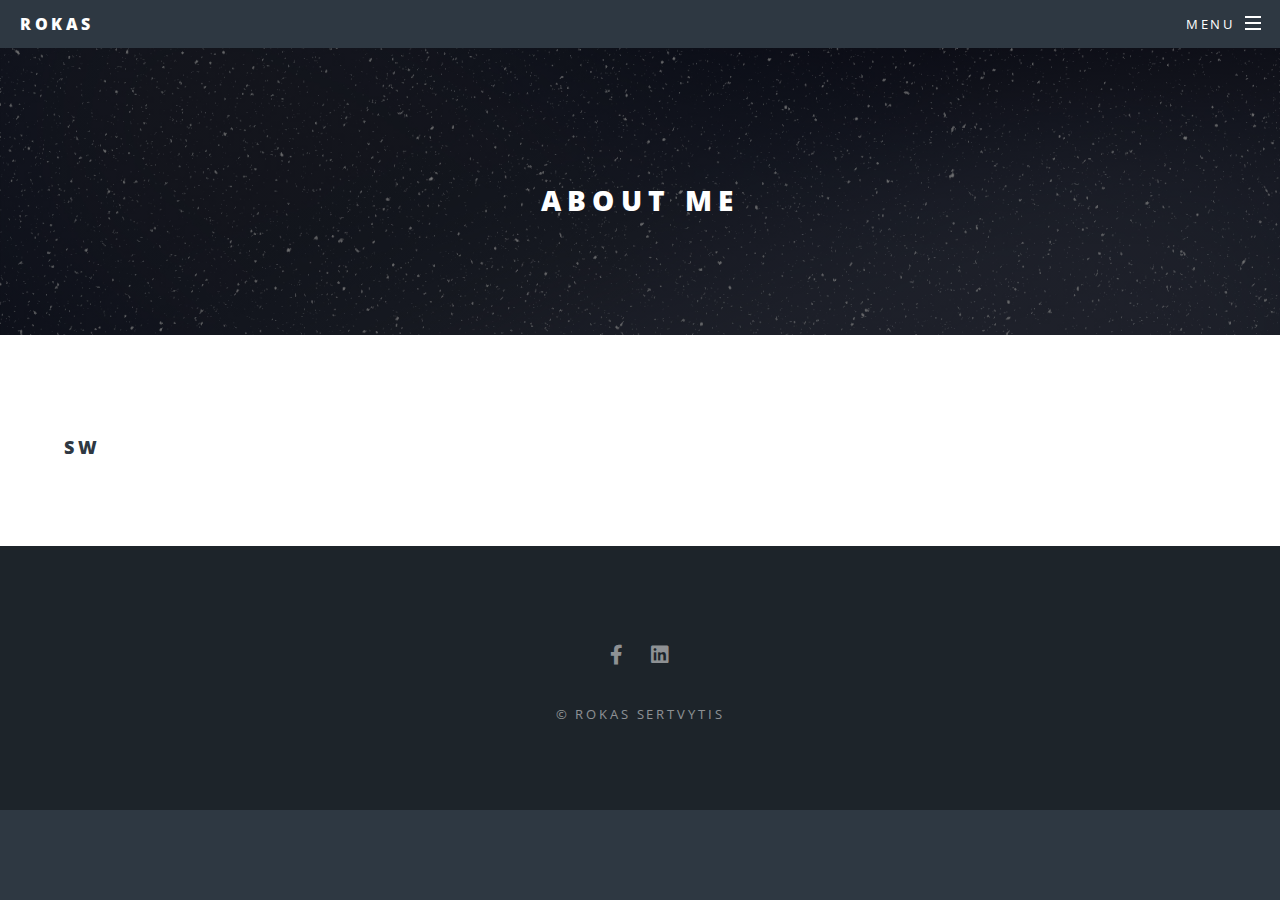
==== about.html @ a4503316 "update 06 06 20" ====
<html>
<head>

<title>About</title>
<meta charset="utf-8" />
<meta name="viewport" content="width=device-width, initial-scale=1, user-scalable=no" />
<link rel="stylesheet" href="assets/css/main.css" />
<noscript><link rel="stylesheet" href="assets/css/noscript.css" /></noscript>
  </head>

<body class="is-preload">
<div id="page-wrapper">
<header id="header">
  <h1><a href="index.html">Rokas</a></h1>
  <nav id="nav">
    <ul>
      <li class="special">
        <a href="#menu" class="menuToggle"><span>Menu</span></a>
        <div id="menu">
          <ul>
            <li><a href="index.html">Home</a></li>
            <li><a href="about.html">About</a></li>
            <li><a href="projects.html">Project library</a></li>
            </ul>
          </div>
        </li>
      </ul>
    </nav>
  </header>

<!-- MAIN -->
<article id="main">
  <header>
    <h2>About Me</h2>
    </header>
    <section class="wrapper style5">
      <div class="inner">
        <h3> Sw </h3>
        </div>
      </section>
  </article>

  <!-- FOOTER -->
  <footer id="footer">
    <ul class="icons">
      <li><a href="https://www.facebook.com/rokas.sertvytis" class="icon brands fa-facebook-f"><span class="label">Facebook</span></a></li>
      <li><a href="https://www.linkedin.com/in/rokas-šertvytis-2a9a47184/" class="icon brands fa-linkedin"><span class="label">LinkedIn</span></a></li>
      </ul>
      <ul class="copyright">
        <li>&copy; Rokas Sertvytis</li>
        </ul>
    </footer>

  </div>

  <!-- Scripts -->
  <script src="assets/js/jquery.min.js"></script>
  <script src="assets/js/jquery.scrollex.min.js"></script>
  <script src="assets/js/jquery.scrolly.min.js"></script>
  <script src="assets/js/browser.min.js"></script>
  <script src="assets/js/breakpoints.min.js"></script>
  <script src="assets/js/util.js"></script>
  <script src="assets/js/main.js"></script>


</body>
</html>
---- assets/css/main.css ----
@import url(fontawesome-all.min.css);
@import url("https://fonts.googleapis.com/css?family=Open+Sans:400,400italic,600,600italic,800,800italic");

/*
	Spectral by HTML5 UP
	html5up.net | @ajlkn
	Free for personal and commercial use under the CCA 3.0 license (html5up.net/license)
*/

html, body, div, span, applet, object,
iframe, h1, h2, h3, h4, h5, h6, p, blockquote,
pre, a, abbr, acronym, address, big, cite,
code, del, dfn, em, img, ins, kbd, q, s, samp,
small, strike, strong, sub, sup, tt, var, b,
u, i, center, dl, dt, dd, ol, ul, li, fieldset,
form, label, legend, table, caption, tbody,
tfoot, thead, tr, th, td, article, aside,
canvas, details, embed, figure, figcaption,
footer, header, hgroup, menu, nav, output, ruby,
section, summary, time, mark, audio, video {
	margin: 0;
	padding: 0;
	border: 0;
	font-size: 100%;
	font: inherit;
	vertical-align: baseline;}

article, aside, details, figcaption, figure,
footer, header, hgroup, menu, nav, section {
	display: block;}

body {
	line-height: 1;
}

ol, ul {
	list-style: none;
}

blockquote, q {
	quotes: none;
}

	blockquote:before, blockquote:after, q:before, q:after {
		content: '';
		content: none;
	}

table {
	border-collapse: collapse;
	border-spacing: 0;
}

body {
	-webkit-text-size-adjust: none;
}

mark {
	background-color: transparent;
	color: inherit;
}

input::-moz-focus-inner {
	border: 0;
	padding: 0;
}

input, select, textarea {
	-moz-appearance: none;
	-webkit-appearance: none;
	-ms-appearance: none;
	appearance: none;
}

/* Basic */

	@-ms-viewport {
		width: device-width;
	}

	html {
		box-sizing: border-box;
	}

	*, *:before, *:after {
		box-sizing: inherit;
	}

	body {
		background: #2e3842;
	}

		body.is-preload *, body.is-preload *:before, body.is-preload *:after {
			-moz-animation: none !important;
			-webkit-animation: none !important;
			-ms-animation: none !important;
			animation: none !important;
			-moz-transition: none !important;
			-webkit-transition: none !important;
			-ms-transition: none !important;
			transition: none !important;
		}

	body, input, select, textarea {
		color: #fff;
		font-family: "Open Sans", Helvetica, sans-serif;
		font-size: 15pt;
		font-weight: 400;
		letter-spacing: 0.075em;
		line-height: 1.65em;
	}

		@media screen and (max-width: 1680px) {

			body, input, select, textarea {
				font-size: 13pt;
			}

		}

		@media screen and (max-width: 1280px) {

			body, input, select, textarea {
				font-size: 12pt;
			}

		}

		@media screen and (max-width: 736px) {

			body, input, select, textarea {
				font-size: 11pt;
				letter-spacing: 0.0375em;
			}

		}

	a {
		-moz-transition: color 0.2s ease, border-bottom-color 0.2s ease;
		-webkit-transition: color 0.2s ease, border-bottom-color 0.2s ease;
		-ms-transition: color 0.2s ease, border-bottom-color 0.2s ease;
		transition: color 0.2s ease, border-bottom-color 0.2s ease;
		border-bottom: dotted 1px;
		color: inherit;
		text-decoration: none;
	}

		a:hover {
			border-bottom-color: transparent;
		}

	strong, b {
		color: #fff;
		font-weight: 600;
	}

	em, i {
		font-style: italic;
	}

	p {
		margin: 0 0 2em 0;
		font-size: 14px;
	}

	h1, h2, h3, h4, h5, h6 {
		color: #fff;
		font-weight: 800;
		letter-spacing: 0.225em;
		line-height: 1em;
		margin: 0 0 1em 0;
		text-transform: uppercase;
	}

		h1 a, h2 a, h3 a, h4 a, h5 a, h6 a {
			color: inherit;
			text-decoration: none;
		}

	h2 {
		font-size: 1.35em;
		line-height: 1.75em;
	}

		@media screen and (max-width: 736px) {

			h2 {
				font-size: 1.1em;
				line-height: 1.65em;
			}

		}

	h3 {
		font-size: 1.15em;
		line-height: 1.75em;
	}

		@media screen and (max-width: 736px) {

			h3 {
				font-size: 1em;
				line-height: 1.65em;
			}

		}

	h4 {
		font-size: 1em;
		line-height: 1.5em;
	}

	h5 {
		font-size: 0.8em;
		line-height: 1.5em;
	}

	h6 {
		font-size: 0.7em;
		line-height: 1.5em;
	}

	sub {
		font-size: 0.8em;
		position: relative;
		top: 0.5em;
	}

	sup {
		font-size: 0.8em;
		position: relative;
		top: -0.5em;
	}

	hr {
		border: 0;
		border-bottom: solid 2px #fff;
		margin: 3em 0;
	}

		hr.major {
			margin: 4.5em 0;
		}

	blockquote {
		border-left: solid 4px #fff;
		font-style: italic;
		margin: 0 0 2em 0;
		padding: 0.5em 0 0.5em 2em;
	}

	code {
		background: rgba(144, 144, 144, 0.25);
		border-radius: 3px;
		font-family: "Courier New", monospace;
		font-size: 0.9em;
		letter-spacing: 0;
		margin: 0 0.25em;
		padding: 0.25em 0.65em;
	}

	pre {
		-webkit-overflow-scrolling: touch;
		font-family: "Courier New", monospace;
		font-size: 0.9em;
		margin: 0 0 2em 0;
	}

		pre code {
			display: block;
			line-height: 1.75em;
			padding: 1em 1.5em;
			overflow-x: auto;
		}

	.align-left {
		text-align: left;
	}

	.align-center {
		text-align: center;
	}

	.align-right {
		text-align: right;
	}

/* Row */

	.row {
		display: flex;
		flex-wrap: wrap;
		box-sizing: border-box;
		align-items: stretch;
	}

		.row > * {
			box-sizing: border-box;
		}

		.row.gtr-uniform > * > :last-child {
			margin-bottom: 0;
		}

		.row.aln-left {
			justify-content: flex-start;
		}

		.row.aln-center {
			justify-content: center;
		}

		.row.aln-right {
			justify-content: flex-end;
		}

		.row.aln-top {
			align-items: flex-start;
		}

		.row.aln-middle {
			align-items: center;
		}

		.row.aln-bottom {
			align-items: flex-end;
		}

		.row > .imp {
			order: -1;
		}

		.row > .col-1 {
			width: 8.33333%;
		}

		.row > .off-1 {
			margin-left: 8.33333%;
		}

		.row > .col-2 {
			width: 16.66667%;
		}

		.row > .off-2 {
			margin-left: 16.66667%;
		}

		.row > .col-3 {
			width: 25%;
		}

		.row > .off-3 {
			margin-left: 25%;
		}

		.row > .col-4 {
			width: 33.33333%;
		}

		.row > .off-4 {
			margin-left: 33.33333%;
		}

		.row > .col-5 {
			width: 41.66667%;
		}

		.row > .off-5 {
			margin-left: 41.66667%;
		}

		.row > .col-6 {
			width: 50%;
		}

		.row > .off-6 {
			margin-left: 50%;
		}

		.row > .col-7 {
			width: 58.33333%;
		}

		.row > .off-7 {
			margin-left: 58.33333%;
		}

		.row > .col-8 {
			width: 66.66667%;
		}

		.row > .off-8 {
			margin-left: 66.66667%;
		}

		.row > .col-9 {
			width: 75%;
		}

		.row > .off-9 {
			margin-left: 75%;
		}

		.row > .col-10 {
			width: 83.33333%;
		}

		.row > .off-10 {
			margin-left: 83.33333%;
		}

		.row > .col-11 {
			width: 91.66667%;
		}

		.row > .off-11 {
			margin-left: 91.66667%;
		}

		.row > .col-12 {
			width: 100%;
		}

		.row > .off-12 {
			margin-left: 100%;
		}

		.row.gtr-0 {
			margin-top: 0;
			margin-left: 0em;
		}

			.row.gtr-0 > * {
				padding: 0 0 0 0em;
			}

			.row.gtr-0.gtr-uniform {
				margin-top: 0em;
			}

				.row.gtr-0.gtr-uniform > * {
					padding-top: 0em;
				}

		.row.gtr-25 {
			margin-top: 0;
			margin-left: -0.375em;
		}

			.row.gtr-25 > * {
				padding: 0 0 0 0.375em;
			}

			.row.gtr-25.gtr-uniform {
				margin-top: -0.375em;
			}

				.row.gtr-25.gtr-uniform > * {
					padding-top: 0.375em;
				}

		.row.gtr-50 {
			margin-top: 0;
			margin-left: -0.75em;
		}

			.row.gtr-50 > * {
				padding: 0 0 0 0.75em;
			}

			.row.gtr-50.gtr-uniform {
				margin-top: -0.75em;
			}

				.row.gtr-50.gtr-uniform > * {
					padding-top: 0.75em;
				}

		.row {
			margin-top: 0;
			margin-left: -1.5em;
		}

			.row > * {
				padding: 0 0 0 1.5em;
			}

			.row.gtr-uniform {
				margin-top: -1.5em;
			}

				.row.gtr-uniform > * {
					padding-top: 1.5em;
				}

		.row.gtr-150 {
			margin-top: 0;
			margin-left: -2.25em;
		}

			.row.gtr-150 > * {
				padding: 0 0 0 2.25em;
			}

			.row.gtr-150.gtr-uniform {
				margin-top: -2.25em;
			}

				.row.gtr-150.gtr-uniform > * {
					padding-top: 2.25em;
				}

		.row.gtr-200 {
			margin-top: 0;
			margin-left: -3em;
		}

			.row.gtr-200 > * {
				padding: 0 0 0 3em;
			}

			.row.gtr-200.gtr-uniform {
				margin-top: -3em;
			}

				.row.gtr-200.gtr-uniform > * {
					padding-top: 3em;
				}

		@media screen and (max-width: 1680px) {

			.row {
				display: flex;
				flex-wrap: wrap;
				box-sizing: border-box;
				align-items: stretch;
			}

				.row > * {
					box-sizing: border-box;
				}

				.row.gtr-uniform > * > :last-child {
					margin-bottom: 0;
				}

				.row.aln-left {
					justify-content: flex-start;
				}

				.row.aln-center {
					justify-content: center;
				}

				.row.aln-right {
					justify-content: flex-end;
				}

				.row.aln-top {
					align-items: flex-start;
				}

				.row.aln-middle {
					align-items: center;
				}

				.row.aln-bottom {
					align-items: flex-end;
				}

				.row > .imp-xlarge {
					order: -1;
				}

				.row > .col-1-xlarge {
					width: 8.33333%;
				}

				.row > .off-1-xlarge {
					margin-left: 8.33333%;
				}

				.row > .col-2-xlarge {
					width: 16.66667%;
				}

				.row > .off-2-xlarge {
					margin-left: 16.66667%;
				}

				.row > .col-3-xlarge {
					width: 25%;
				}

				.row > .off-3-xlarge {
					margin-left: 25%;
				}

				.row > .col-4-xlarge {
					width: 33.33333%;
				}

				.row > .off-4-xlarge {
					margin-left: 33.33333%;
				}

				.row > .col-5-xlarge {
					width: 41.66667%;
				}

				.row > .off-5-xlarge {
					margin-left: 41.66667%;
				}

				.row > .col-6-xlarge {
					width: 50%;
				}

				.row > .off-6-xlarge {
					margin-left: 50%;
				}

				.row > .col-7-xlarge {
					width: 58.33333%;
				}

				.row > .off-7-xlarge {
					margin-left: 58.33333%;
				}

				.row > .col-8-xlarge {
					width: 66.66667%;
				}

				.row > .off-8-xlarge {
					margin-left: 66.66667%;
				}

				.row > .col-9-xlarge {
					width: 75%;
				}

				.row > .off-9-xlarge {
					margin-left: 75%;
				}

				.row > .col-10-xlarge {
					width: 83.33333%;
				}

				.row > .off-10-xlarge {
					margin-left: 83.33333%;
				}

				.row > .col-11-xlarge {
					width: 91.66667%;
				}

				.row > .off-11-xlarge {
					margin-left: 91.66667%;
				}

				.row > .col-12-xlarge {
					width: 100%;
				}

				.row > .off-12-xlarge {
					margin-left: 100%;
				}

				.row.gtr-0 {
					margin-top: 0;
					margin-left: 0em;
				}

					.row.gtr-0 > * {
						padding: 0 0 0 0em;
					}

					.row.gtr-0.gtr-uniform {
						margin-top: 0em;
					}

						.row.gtr-0.gtr-uniform > * {
							padding-top: 0em;
						}

				.row.gtr-25 {
					margin-top: 0;
					margin-left: -0.375em;
				}

					.row.gtr-25 > * {
						padding: 0 0 0 0.375em;
					}

					.row.gtr-25.gtr-uniform {
						margin-top: -0.375em;
					}

						.row.gtr-25.gtr-uniform > * {
							padding-top: 0.375em;
						}

				.row.gtr-50 {
					margin-top: 0;
					margin-left: -0.75em;
				}

					.row.gtr-50 > * {
						padding: 0 0 0 0.75em;
					}

					.row.gtr-50.gtr-uniform {
						margin-top: -0.75em;
					}

						.row.gtr-50.gtr-uniform > * {
							padding-top: 0.75em;
						}

				.row {
					margin-top: 0;
					margin-left: -1.5em;
				}

					.row > * {
						padding: 0 0 0 1.5em;
					}

					.row.gtr-uniform {
						margin-top: -1.5em;
					}

						.row.gtr-uniform > * {
							padding-top: 1.5em;
						}

				.row.gtr-150 {
					margin-top: 0;
					margin-left: -2.25em;
				}

					.row.gtr-150 > * {
						padding: 0 0 0 2.25em;
					}

					.row.gtr-150.gtr-uniform {
						margin-top: -2.25em;
					}

						.row.gtr-150.gtr-uniform > * {
							padding-top: 2.25em;
						}

				.row.gtr-200 {
					margin-top: 0;
					margin-left: -3em;
				}

					.row.gtr-200 > * {
						padding: 0 0 0 3em;
					}

					.row.gtr-200.gtr-uniform {
						margin-top: -3em;
					}

						.row.gtr-200.gtr-uniform > * {
							padding-top: 3em;
						}

		}

		@media screen and (max-width: 1280px) {

			.row {
				display: flex;
				flex-wrap: wrap;
				box-sizing: border-box;
				align-items: stretch;
			}

				.row > * {
					box-sizing: border-box;
				}

				.row.gtr-uniform > * > :last-child {
					margin-bottom: 0;
				}

				.row.aln-left {
					justify-content: flex-start;
				}

				.row.aln-center {
					justify-content: center;
				}

				.row.aln-right {
					justify-content: flex-end;
				}

				.row.aln-top {
					align-items: flex-start;
				}

				.row.aln-middle {
					align-items: center;
				}

				.row.aln-bottom {
					align-items: flex-end;
				}

				.row > .imp-large {
					order: -1;
				}

				.row > .col-1-large {
					width: 8.33333%;
				}

				.row > .off-1-large {
					margin-left: 8.33333%;
				}

				.row > .col-2-large {
					width: 16.66667%;
				}

				.row > .off-2-large {
					margin-left: 16.66667%;
				}

				.row > .col-3-large {
					width: 25%;
				}

				.row > .off-3-large {
					margin-left: 25%;
				}

				.row > .col-4-large {
					width: 33.33333%;
				}

				.row > .off-4-large {
					margin-left: 33.33333%;
				}

				.row > .col-5-large {
					width: 41.66667%;
				}

				.row > .off-5-large {
					margin-left: 41.66667%;
				}

				.row > .col-6-large {
					width: 50%;
				}

				.row > .off-6-large {
					margin-left: 50%;
				}

				.row > .col-7-large {
					width: 58.33333%;
				}

				.row > .off-7-large {
					margin-left: 58.33333%;
				}

				.row > .col-8-large {
					width: 66.66667%;
				}

				.row > .off-8-large {
					margin-left: 66.66667%;
				}

				.row > .col-9-large {
					width: 75%;
				}

				.row > .off-9-large {
					margin-left: 75%;
				}

				.row > .col-10-large {
					width: 83.33333%;
				}

				.row > .off-10-large {
					margin-left: 83.33333%;
				}

				.row > .col-11-large {
					width: 91.66667%;
				}

				.row > .off-11-large {
					margin-left: 91.66667%;
				}

				.row > .col-12-large {
					width: 100%;
				}

				.row > .off-12-large {
					margin-left: 100%;
				}

				.row.gtr-0 {
					margin-top: 0;
					margin-left: 0em;
				}

					.row.gtr-0 > * {
						padding: 0 0 0 0em;
					}

					.row.gtr-0.gtr-uniform {
						margin-top: 0em;
					}

						.row.gtr-0.gtr-uniform > * {
							padding-top: 0em;
						}

				.row.gtr-25 {
					margin-top: 0;
					margin-left: -0.375em;
				}

					.row.gtr-25 > * {
						padding: 0 0 0 0.375em;
					}

					.row.gtr-25.gtr-uniform {
						margin-top: -0.375em;
					}

						.row.gtr-25.gtr-uniform > * {
							padding-top: 0.375em;
						}

				.row.gtr-50 {
					margin-top: 0;
					margin-left: -0.75em;
				}

					.row.gtr-50 > * {
						padding: 0 0 0 0.75em;
					}

					.row.gtr-50.gtr-uniform {
						margin-top: -0.75em;
					}

						.row.gtr-50.gtr-uniform > * {
							padding-top: 0.75em;
						}

				.row {
					margin-top: 0;
					margin-left: -1.5em;
				}

					.row > * {
						padding: 0 0 0 1.5em;
					}

					.row.gtr-uniform {
						margin-top: -1.5em;
					}

						.row.gtr-uniform > * {
							padding-top: 1.5em;
						}

				.row.gtr-150 {
					margin-top: 0;
					margin-left: -2.25em;
				}

					.row.gtr-150 > * {
						padding: 0 0 0 2.25em;
					}

					.row.gtr-150.gtr-uniform {
						margin-top: -2.25em;
					}

						.row.gtr-150.gtr-uniform > * {
							padding-top: 2.25em;
						}

				.row.gtr-200 {
					margin-top: 0;
					margin-left: -3em;
				}

					.row.gtr-200 > * {
						padding: 0 0 0 3em;
					}

					.row.gtr-200.gtr-uniform {
						margin-top: -3em;
					}

						.row.gtr-200.gtr-uniform > * {
							padding-top: 3em;
						}

		}

		@media screen and (max-width: 980px) {

			.row {
				display: flex;
				flex-wrap: wrap;
				box-sizing: border-box;
				align-items: stretch;
			}

				.row > * {
					box-sizing: border-box;
				}

				.row.gtr-uniform > * > :last-child {
					margin-bottom: 0;
				}

				.row.aln-left {
					justify-content: flex-start;
				}

				.row.aln-center {
					justify-content: center;
				}

				.row.aln-right {
					justify-content: flex-end;
				}

				.row.aln-top {
					align-items: flex-start;
				}

				.row.aln-middle {
					align-items: center;
				}

				.row.aln-bottom {
					align-items: flex-end;
				}

				.row > .imp-medium {
					order: -1;
				}

				.row > .col-1-medium {
					width: 8.33333%;
				}

				.row > .off-1-medium {
					margin-left: 8.33333%;
				}

				.row > .col-2-medium {
					width: 16.66667%;
				}

				.row > .off-2-medium {
					margin-left: 16.66667%;
				}

				.row > .col-3-medium {
					width: 25%;
				}

				.row > .off-3-medium {
					margin-left: 25%;
				}

				.row > .col-4-medium {
					width: 33.33333%;
				}

				.row > .off-4-medium {
					margin-left: 33.33333%;
				}

				.row > .col-5-medium {
					width: 41.66667%;
				}

				.row > .off-5-medium {
					margin-left: 41.66667%;
				}

				.row > .col-6-medium {
					width: 50%;
				}

				.row > .off-6-medium {
					margin-left: 50%;
				}

				.row > .col-7-medium {
					width: 58.33333%;
				}

				.row > .off-7-medium {
					margin-left: 58.33333%;
				}

				.row > .col-8-medium {
					width: 66.66667%;
				}

				.row > .off-8-medium {
					margin-left: 66.66667%;
				}

				.row > .col-9-medium {
					width: 75%;
				}

				.row > .off-9-medium {
					margin-left: 75%;
				}

				.row > .col-10-medium {
					width: 83.33333%;
				}

				.row > .off-10-medium {
					margin-left: 83.33333%;
				}

				.row > .col-11-medium {
					width: 91.66667%;
				}

				.row > .off-11-medium {
					margin-left: 91.66667%;
				}

				.row > .col-12-medium {
					width: 100%;
				}

				.row > .off-12-medium {
					margin-left: 100%;
				}

				.row.gtr-0 {
					margin-top: 0;
					margin-left: 0em;
				}

					.row.gtr-0 > * {
						padding: 0 0 0 0em;
					}

					.row.gtr-0.gtr-uniform {
						margin-top: 0em;
					}

						.row.gtr-0.gtr-uniform > * {
							padding-top: 0em;
						}

				.row.gtr-25 {
					margin-top: 0;
					margin-left: -0.375em;
				}

					.row.gtr-25 > * {
						padding: 0 0 0 0.375em;
					}

					.row.gtr-25.gtr-uniform {
						margin-top: -0.375em;
					}

						.row.gtr-25.gtr-uniform > * {
							padding-top: 0.375em;
						}

				.row.gtr-50 {
					margin-top: 0;
					margin-left: -0.75em;
				}

					.row.gtr-50 > * {
						padding: 0 0 0 0.75em;
					}

					.row.gtr-50.gtr-uniform {
						margin-top: -0.75em;
					}

						.row.gtr-50.gtr-uniform > * {
							padding-top: 0.75em;
						}

				.row {
					margin-top: 0;
					margin-left: -1.5em;
				}

					.row > * {
						padding: 0 0 0 1.5em;
					}

					.row.gtr-uniform {
						margin-top: -1.5em;
					}

						.row.gtr-uniform > * {
							padding-top: 1.5em;
						}

				.row.gtr-150 {
					margin-top: 0;
					margin-left: -2.25em;
				}

					.row.gtr-150 > * {
						padding: 0 0 0 2.25em;
					}

					.row.gtr-150.gtr-uniform {
						margin-top: -2.25em;
					}

						.row.gtr-150.gtr-uniform > * {
							padding-top: 2.25em;
						}

				.row.gtr-200 {
					margin-top: 0;
					margin-left: -3em;
				}

					.row.gtr-200 > * {
						padding: 0 0 0 3em;
					}

					.row.gtr-200.gtr-uniform {
						margin-top: -3em;
					}

						.row.gtr-200.gtr-uniform > * {
							padding-top: 3em;
						}

		}

		@media screen and (max-width: 736px) {

			.row {
				display: flex;
				flex-wrap: wrap;
				box-sizing: border-box;
				align-items: stretch;
			}

				.row > * {
					box-sizing: border-box;
				}

				.row.gtr-uniform > * > :last-child {
					margin-bottom: 0;
				}

				.row.aln-left {
					justify-content: flex-start;
				}

				.row.aln-center {
					justify-content: center;
				}

				.row.aln-right {
					justify-content: flex-end;
				}

				.row.aln-top {
					align-items: flex-start;
				}

				.row.aln-middle {
					align-items: center;
				}

				.row.aln-bottom {
					align-items: flex-end;
				}

				.row > .imp-small {
					order: -1;
				}

				.row > .col-1-small {
					width: 8.33333%;
				}

				.row > .off-1-small {
					margin-left: 8.33333%;
				}

				.row > .col-2-small {
					width: 16.66667%;
				}

				.row > .off-2-small {
					margin-left: 16.66667%;
				}

				.row > .col-3-small {
					width: 25%;
				}

				.row > .off-3-small {
					margin-left: 25%;
				}

				.row > .col-4-small {
					width: 33.33333%;
				}

				.row > .off-4-small {
					margin-left: 33.33333%;
				}

				.row > .col-5-small {
					width: 41.66667%;
				}

				.row > .off-5-small {
					margin-left: 41.66667%;
				}

				.row > .col-6-small {
					width: 50%;
				}

				.row > .off-6-small {
					margin-left: 50%;
				}

				.row > .col-7-small {
					width: 58.33333%;
				}

				.row > .off-7-small {
					margin-left: 58.33333%;
				}

				.row > .col-8-small {
					width: 66.66667%;
				}

				.row > .off-8-small {
					margin-left: 66.66667%;
				}

				.row > .col-9-small {
					width: 75%;
				}

				.row > .off-9-small {
					margin-left: 75%;
				}

				.row > .col-10-small {
					width: 83.33333%;
				}

				.row > .off-10-small {
					margin-left: 83.33333%;
				}

				.row > .col-11-small {
					width: 91.66667%;
				}

				.row > .off-11-small {
					margin-left: 91.66667%;
				}

				.row > .col-12-small {
					width: 100%;
				}

				.row > .off-12-small {
					margin-left: 100%;
				}

				.row.gtr-0 {
					margin-top: 0;
					margin-left: 0em;
				}

					.row.gtr-0 > * {
						padding: 0 0 0 0em;
					}

					.row.gtr-0.gtr-uniform {
						margin-top: 0em;
					}

						.row.gtr-0.gtr-uniform > * {
							padding-top: 0em;
						}

				.row.gtr-25 {
					margin-top: 0;
					margin-left: -0.375em;
				}

					.row.gtr-25 > * {
						padding: 0 0 0 0.375em;
					}

					.row.gtr-25.gtr-uniform {
						margin-top: -0.375em;
					}

						.row.gtr-25.gtr-uniform > * {
							padding-top: 0.375em;
						}

				.row.gtr-50 {
					margin-top: 0;
					margin-left: -0.75em;
				}

					.row.gtr-50 > * {
						padding: 0 0 0 0.75em;
					}

					.row.gtr-50.gtr-uniform {
						margin-top: -0.75em;
					}

						.row.gtr-50.gtr-uniform > * {
							padding-top: 0.75em;
						}

				.row {
					margin-top: 0;
					margin-left: -1.5em;
				}

					.row > * {
						padding: 0 0 0 1.5em;
					}

					.row.gtr-uniform {
						margin-top: -1.5em;
					}

						.row.gtr-uniform > * {
							padding-top: 1.5em;
						}

				.row.gtr-150 {
					margin-top: 0;
					margin-left: -2.25em;
				}

					.row.gtr-150 > * {
						padding: 0 0 0 2.25em;
					}

					.row.gtr-150.gtr-uniform {
						margin-top: -2.25em;
					}

						.row.gtr-150.gtr-uniform > * {
							padding-top: 2.25em;
						}

				.row.gtr-200 {
					margin-top: 0;
					margin-left: -3em;
				}

					.row.gtr-200 > * {
						padding: 0 0 0 3em;
					}

					.row.gtr-200.gtr-uniform {
						margin-top: -3em;
					}

						.row.gtr-200.gtr-uniform > * {
							padding-top: 3em;
						}

		}

		@media screen and (max-width: 480px) {

			.row {
				display: flex;
				flex-wrap: wrap;
				box-sizing: border-box;
				align-items: stretch;
			}

				.row > * {
					box-sizing: border-box;
				}

				.row.gtr-uniform > * > :last-child {
					margin-bottom: 0;
				}

				.row.aln-left {
					justify-content: flex-start;
				}

				.row.aln-center {
					justify-content: center;
				}

				.row.aln-right {
					justify-content: flex-end;
				}

				.row.aln-top {
					align-items: flex-start;
				}

				.row.aln-middle {
					align-items: center;
				}

				.row.aln-bottom {
					align-items: flex-end;
				}

				.row > .imp-xsmall {
					order: -1;
				}

				.row > .col-1-xsmall {
					width: 8.33333%;
				}

				.row > .off-1-xsmall {
					margin-left: 8.33333%;
				}

				.row > .col-2-xsmall {
					width: 16.66667%;
				}

				.row > .off-2-xsmall {
					margin-left: 16.66667%;
				}

				.row > .col-3-xsmall {
					width: 25%;
				}

				.row > .off-3-xsmall {
					margin-left: 25%;
				}

				.row > .col-4-xsmall {
					width: 33.33333%;
				}

				.row > .off-4-xsmall {
					margin-left: 33.33333%;
				}

				.row > .col-5-xsmall {
					width: 41.66667%;
				}

				.row > .off-5-xsmall {
					margin-left: 41.66667%;
				}

				.row > .col-6-xsmall {
					width: 50%;
				}

				.row > .off-6-xsmall {
					margin-left: 50%;
				}

				.row > .col-7-xsmall {
					width: 58.33333%;
				}

				.row > .off-7-xsmall {
					margin-left: 58.33333%;
				}

				.row > .col-8-xsmall {
					width: 66.66667%;
				}

				.row > .off-8-xsmall {
					margin-left: 66.66667%;
				}

				.row > .col-9-xsmall {
					width: 75%;
				}

				.row > .off-9-xsmall {
					margin-left: 75%;
				}

				.row > .col-10-xsmall {
					width: 83.33333%;
				}

				.row > .off-10-xsmall {
					margin-left: 83.33333%;
				}

				.row > .col-11-xsmall {
					width: 91.66667%;
				}

				.row > .off-11-xsmall {
					margin-left: 91.66667%;
				}

				.row > .col-12-xsmall {
					width: 100%;
				}

				.row > .off-12-xsmall {
					margin-left: 100%;
				}

				.row.gtr-0 {
					margin-top: 0;
					margin-left: 0em;
				}

					.row.gtr-0 > * {
						padding: 0 0 0 0em;
					}

					.row.gtr-0.gtr-uniform {
						margin-top: 0em;
					}

						.row.gtr-0.gtr-uniform > * {
							padding-top: 0em;
						}

				.row.gtr-25 {
					margin-top: 0;
					margin-left: -0.375em;
				}

					.row.gtr-25 > * {
						padding: 0 0 0 0.375em;
					}

					.row.gtr-25.gtr-uniform {
						margin-top: -0.375em;
					}

						.row.gtr-25.gtr-uniform > * {
							padding-top: 0.375em;
						}

				.row.gtr-50 {
					margin-top: 0;
					margin-left: -0.75em;
				}

					.row.gtr-50 > * {
						padding: 0 0 0 0.75em;
					}

					.row.gtr-50.gtr-uniform {
						margin-top: -0.75em;
					}

						.row.gtr-50.gtr-uniform > * {
							padding-top: 0.75em;
						}

				.row {
					margin-top: 0;
					margin-left: -1.5em;
				}

					.row > * {
						padding: 0 0 0 1.5em;
					}

					.row.gtr-uniform {
						margin-top: -1.5em;
					}

						.row.gtr-uniform > * {
							padding-top: 1.5em;
						}

				.row.gtr-150 {
					margin-top: 0;
					margin-left: -2.25em;
				}

					.row.gtr-150 > * {
						padding: 0 0 0 2.25em;
					}

					.row.gtr-150.gtr-uniform {
						margin-top: -2.25em;
					}

						.row.gtr-150.gtr-uniform > * {
							padding-top: 2.25em;
						}

				.row.gtr-200 {
					margin-top: 0;
					margin-left: -3em;
				}

					.row.gtr-200 > * {
						padding: 0 0 0 3em;
					}

					.row.gtr-200.gtr-uniform {
						margin-top: -3em;
					}

						.row.gtr-200.gtr-uniform > * {
							padding-top: 3em;
						}

		}

/* Section/Article */

	section.special, article.special {
		text-align: center;
	}

	header p {
		color: rgba(255, 255, 255, 0.5);
		position: relative;
		top: -0.25em;
	}

	header h3 + p {
		font-size: 1.1em;
	}

	header h4 + p,
	header h5 + p,
	header h6 + p {
		font-size: 0.9em;
	}

	header.major {
		margin: 0 0 3.5em 0;
	}

		header.major h2, header.major h3, header.major h4, header.major h5, header.major h6 {
			border-bottom: solid 2px #fff;
			display: inline-block;
			padding-bottom: 1em;
			position: relative;
		}

			header.major h2:after, header.major h3:after, header.major h4:after, header.major h5:after, header.major h6:after {
				content: '';
				display: block;
				height: 1px;
			}

		header.major p {
			color: #fff;
			top: 0;
		}

		@media screen and (max-width: 736px) {

			header.major {
				margin: 0 0 2em 0;
			}

		}

	@media screen and (max-width: 980px) {

		header br {
			display: none;
		}

	}

/* Form */

	form {
		margin: 0 0 2em 0;
	}

	label {
		color: #fff;
		display: block;
		font-size: 0.9em;
		font-weight: 600;
		margin: 0 0 1em 0;
	}

	input[type="text"],
	input[type="password"],
	input[type="email"],
	select,
	textarea {
		-moz-appearance: none;
		-webkit-appearance: none;
		-ms-appearance: none;
		appearance: none;
		background-color: rgba(144, 144, 144, 0.25);
		border-radius: 3px;
		border: none;
		color: inherit;
		display: block;
		outline: 0;
		padding: 0 1em;
		text-decoration: none;
		width: 100%;
	}

		input[type="text"]:invalid,
		input[type="password"]:invalid,
		input[type="email"]:invalid,
		select:invalid,
		textarea:invalid {
			box-shadow: none;
		}

		input[type="text"]:focus,
		input[type="password"]:focus,
		input[type="email"]:focus,
		select:focus,
		textarea:focus {
			box-shadow: 0 0 0 2px #21b2a6;
		}

	select {
		background-size: 1.25em;
		background-repeat: no-repeat;
		background-position: calc(100% - 1em) center;
		height: 2.75em;
		padding-right: 2.75em;
		text-overflow: ellipsis;
	}

		select:focus::-ms-value {
			background-color: transparent;
		}

		select::-ms-expand {
			display: none;
		}

	input[type="text"],
	input[type="password"],
	input[type="email"],
	select {
		height: 2.75em;
	}

	textarea {
		padding: 0.75em 1em;
	}

	input[type="checkbox"],
	input[type="radio"] {
		-moz-appearance: none;
		-webkit-appearance: none;
		-ms-appearance: none;
		appearance: none;
		display: block;
		float: left;
		margin-right: -2em;
		opacity: 0;
		width: 1em;
		z-index: -1;
	}

		input[type="checkbox"] + label,
		input[type="radio"] + label {
			text-decoration: none;
			color: #fff;
			cursor: pointer;
			display: inline-block;
			font-size: 1em;
			font-weight: 400;
			padding-left: 2.4em;
			padding-right: 0.75em;
			position: relative;
		}

			input[type="checkbox"] + label:before,
			input[type="radio"] + label:before {
				-moz-osx-font-smoothing: grayscale;
				-webkit-font-smoothing: antialiased;
				display: inline-block;
				font-style: normal;
				font-variant: normal;
				text-rendering: auto;
				line-height: 1;
				text-transform: none !important;
				font-family: 'Font Awesome 5 Free';
				font-weight: 900;
			}

			input[type="checkbox"] + label:before,
			input[type="radio"] + label:before {
				background: rgba(144, 144, 144, 0.25);
				border-radius: 3px;
				content: '';
				display: inline-block;
				font-size: 0.8em;
				height: 2.0625em;
				left: 0;
				line-height: 2.0625em;
				position: absolute;
				text-align: center;
				top: 0;
				width: 2.0625em;
			}

		input[type="checkbox"]:checked + label:before,
		input[type="radio"]:checked + label:before {
			background: #2e3842;
			color: #fff;
			content: '\f00c';
		}

		input[type="checkbox"]:focus + label:before,
		input[type="radio"]:focus + label:before {
			box-shadow: 0 0 0 2px #21b2a6;
		}

	input[type="checkbox"] + label:before {
		border-radius: 3px;
	}

	input[type="radio"] + label:before {
		border-radius: 100%;
	}

	::-webkit-input-placeholder {
		color: rgba(255, 255, 255, 0.5) !important;
		opacity: 1.0;
	}

	:-moz-placeholder {
		color: rgba(255, 255, 255, 0.5) !important;
		opacity: 1.0;
	}

	::-moz-placeholder {
		color: rgba(255, 255, 255, 0.5) !important;
		opacity: 1.0;
	}

	:-ms-input-placeholder {
		color: rgba(255, 255, 255, 0.5) !important;
		opacity: 1.0;
	}

/* Box */

	.box {
		border-radius: 3px;
		border: solid 2px #fff;
		margin-bottom: 2em;
		padding: 1.5em;
	}

		.box > :last-child,
		.box > :last-child > :last-child,
		.box > :last-child > :last-child > :last-child {
			margin-bottom: 0;
		}

		.box.alt {
			border: 0;
			border-radius: 0;
			padding: 0;
		}

/* Icon */

	.icon {
		text-decoration: none;
		border-bottom: none;
		position: relative;
	}

		.icon:before {
			-moz-osx-font-smoothing: grayscale;
			-webkit-font-smoothing: antialiased;
			display: inline-block;
			font-style: normal;
			font-variant: normal;
			text-rendering: auto;
			line-height: 1;
			text-transform: none !important;
			font-family: 'Font Awesome 5 Free';
			font-weight: 400;
		}

		.icon > .label {
			display: none;
		}

		.icon:before {
			line-height: inherit;
		}

		.icon.solid:before {
			font-weight: 900;
		}

		.icon.brands:before {
			font-family: 'Font Awesome 5 Brands';
		}

		.icon.major {
			-moz-transform: rotate(-45deg);
			-webkit-transform: rotate(-45deg);
			-ms-transform: rotate(-45deg);
			transform: rotate(-45deg);
			border-radius: 3px;
			border: solid 2px #fff;
			display: inline-block;
			font-size: 1.35em;
			height: calc(3em + 2px);
			line-height: 3em;
			text-align: center;
			width: calc(3em + 2px);
		}

			.icon.major:before {
				-moz-transform: rotate(45deg);
				-webkit-transform: rotate(45deg);
				-ms-transform: rotate(45deg);
				transform: rotate(45deg);
				display: inline-block;
				font-size: 1.5em;
			}

			@media screen and (max-width: 736px) {

				.icon.major {
					font-size: 1em;
				}

			}

		.icon.style1 {
			color: #00ffcc;
		}

		.icon.style2 {
			color: #00f0ff;
		}

		.icon.style3 {
			color: #76ddff;
		}

/* Image */

	.image {
		border-radius: 3px;
		border: 0;
		display: inline-block;
		position: relative;
	}

		.image img {
			border-radius: 3px;
			display: block;
		}

		.image.left {
			float: left;
			margin: 0 2em 2em 0;
			top: 0.25em;
		}

		.image.right {
			float: right;
			margin: 0 0 2em 2em;
			top: 0.25em;
		}

		.image.left, .image.right {
			max-width: 40%;
		}

			.image.left img, .image.right img {
				width: 100%;
			}

		.image.fit {
			display: block;
			margin: 0 0 2em 0;
			width: 100%;
		}

			.image.fit img {
				width: 100%;
			}

/* List */

	ol {
		list-style: decimal;
		margin: 0 0 2em 0;
		padding-left: 1.25em;
	}

		ol li {
			padding-left: 0.25em;
		}

	ul {
		list-style: disc;
		margin: 0 0 2em 0;
		padding-left: 1em;
	}

		ul li {
			padding-left: 0.5em;
		}

		ul.alt {
			list-style: none;
			padding-left: 0;
		}

			ul.alt li {
				border-top: solid 1px #fff;
				padding: 0.5em 0;
			}

				ul.alt li:first-child {
					border-top: 0;
					padding-top: 0;
				}

	dl {
		margin: 0 0 2em 0;
	}

/* Actions */

	ul.actions {
		display: -moz-flex;
		display: -webkit-flex;
		display: -ms-flex;
		display: flex;
		cursor: default;
		list-style: none;
		margin-left: -1em;
		padding-left: 0;
	}

		ul.actions li {
			padding: 0 0 0 1em;
			vertical-align: middle;
		}

		ul.actions.special {
			-moz-justify-content: center;
			-webkit-justify-content: center;
			-ms-justify-content: center;
			justify-content: center;
			width: 100%;
			margin-left: 0;
		}

			ul.actions.special li:first-child {
				padding-left: 0;
			}

		ul.actions.stacked {
			-moz-flex-direction: column;
			-webkit-flex-direction: column;
			-ms-flex-direction: column;
			flex-direction: column;
			margin-left: 0;
		}

			ul.actions.stacked li {
				padding: 1em 0 0 0;
			}

				ul.actions.stacked li:first-child {
					padding-top: 0;
				}

		ul.actions.fit {
			width: calc(100% + 1em);
		}

			ul.actions.fit li {
				-moz-flex-grow: 1;
				-webkit-flex-grow: 1;
				-ms-flex-grow: 1;
				flex-grow: 1;
				-moz-flex-shrink: 1;
				-webkit-flex-shrink: 1;
				-ms-flex-shrink: 1;
				flex-shrink: 1;
				width: 100%;
			}

				ul.actions.fit li > * {
					width: 100%;
				}

			ul.actions.fit.stacked {
				width: 100%;
			}

		@media screen and (max-width: 480px) {

			ul.actions:not(.fixed) {
				-moz-flex-direction: column;
				-webkit-flex-direction: column;
				-ms-flex-direction: column;
				flex-direction: column;
				margin-left: 0;
				width: 100% !important;
			}

				ul.actions:not(.fixed) li {
					-moz-flex-grow: 1;
					-webkit-flex-grow: 1;
					-ms-flex-grow: 1;
					flex-grow: 1;
					-moz-flex-shrink: 1;
					-webkit-flex-shrink: 1;
					-ms-flex-shrink: 1;
					flex-shrink: 1;
					padding: 1em 0 0 0;
					text-align: center;
					width: 100%;
				}

					ul.actions:not(.fixed) li > * {
						width: 100%;
					}

					ul.actions:not(.fixed) li:first-child {
						padding-top: 0;
					}

					ul.actions:not(.fixed) li input[type="submit"],
					ul.actions:not(.fixed) li input[type="reset"],
					ul.actions:not(.fixed) li input[type="button"],
					ul.actions:not(.fixed) li button,
					ul.actions:not(.fixed) li .button {
						width: 100%;
					}

						ul.actions:not(.fixed) li input[type="submit"].icon:before,
						ul.actions:not(.fixed) li input[type="reset"].icon:before,
						ul.actions:not(.fixed) li input[type="button"].icon:before,
						ul.actions:not(.fixed) li button.icon:before,
						ul.actions:not(.fixed) li .button.icon:before {
							margin-left: -0.5em;
						}

		}

/* Icons */

	ul.icons {
		cursor: default;
		list-style: none;
		padding-left: 0;
	}

		ul.icons li {
			display: inline-block;
			padding: 0 1em 0 0;
		}

			ul.icons li:last-child {
				padding-right: 0 !important;
			}

		ul.icons.major {
			padding: 1em 0;
		}

			ul.icons.major li {
				padding-right: 3.5em;
			}

				@media screen and (max-width: 736px) {

					ul.icons.major li {
						padding: 0 1em !important;
					}

				}

/* Table */

	.table-wrapper {
		-webkit-overflow-scrolling: touch;
		overflow-x: auto;
	}

	table {
		margin: 0 0 2em 0;
		width: 100%;
	}

		table tbody tr {
			border: solid 1px #fff;
			border-left: 0;
			border-right: 0;
		}

			table tbody tr:nth-child(2n + 1) {
				background-color: rgba(144, 144, 144, 0.25);
			}

		table td {
			padding: 0.75em 0.75em;
		}

		table th {
			color: #fff;
			font-size: 0.9em;
			font-weight: 600;
			padding: 0 0.75em 0.75em 0.75em;
			text-align: left;
		}

		table thead {
			border-bottom: solid 2px #fff;
		}

		table tfoot {
			border-top: solid 2px #fff;
		}

		table.alt {
			border-collapse: separate;
		}

			table.alt tbody tr td {
				border: solid 1px #fff;
				border-left-width: 0;
				border-top-width: 0;
			}

				table.alt tbody tr td:first-child {
					border-left-width: 1px;
				}

			table.alt tbody tr:first-child td {
				border-top-width: 1px;
			}

			table.alt thead {
				border-bottom: 0;
			}

			table.alt tfoot {
				border-top: 0;
			}

/* Button */

	input[type="submit"],
	input[type="reset"],
	input[type="button"],
	button,
	.button {
		-moz-appearance: none;
		-webkit-appearance: none;
		-ms-appearance: none;
		appearance: none;
		-moz-transition: background-color 0.2s ease-in-out, color 0.2s ease-in-out;
		-webkit-transition: background-color 0.2s ease-in-out, color 0.2s ease-in-out;
		-ms-transition: background-color 0.2s ease-in-out, color 0.2s ease-in-out;
		transition: background-color 0.2s ease-in-out, color 0.2s ease-in-out;
		background-color: transparent;
		border-radius: 3px;
		border: 0;
		box-shadow: inset 0 0 0 2px #fff;
		color: #fff;
		cursor: pointer;
		display: inline-block;
		font-size: 0.8em;
		font-weight: 600;
		height: 3.125em;
		letter-spacing: 0.225em;
		line-height: 3.125em;
		max-width: 30em;
		padding: 0 2.75em;
		text-align: center;
		text-decoration: none;
		text-transform: uppercase;
		white-space: nowrap;
		overflow: hidden;
		text-overflow: ellipsis;
	}

		input[type="submit"]:hover,
		input[type="reset"]:hover,
		input[type="button"]:hover,
		button:hover,
		.button:hover {
			background-color: rgba(144, 144, 144, 0.25);
		}

		input[type="submit"]:active,
		input[type="reset"]:active,
		input[type="button"]:active,
		button:active,
		.button:active {
			background-color: rgba(144, 144, 144, 0.5);
		}

		input[type="submit"].icon:before,
		input[type="reset"].icon:before,
		input[type="button"].icon:before,
		button.icon:before,
		.button.icon:before {
			margin-right: 0.5em;
		}

		input[type="submit"].fit,
		input[type="reset"].fit,
		input[type="button"].fit,
		button.fit,
		.button.fit {
			width: 100%;
		}

		input[type="submit"].small,
		input[type="reset"].small,
		input[type="button"].small,
		button.small,
		.button.small {
			font-size: 0.8em;
		}

		input[type="submit"].large,
		input[type="reset"].large,
		input[type="button"].large,
		button.large,
		.button.large {
			font-size: 1.35em;
		}

		input[type="submit"].primary,
		input[type="reset"].primary,
		input[type="button"].primary,
		button.primary,
		.button.primary {
			background-color: #ed4933;
			box-shadow: none !important;
			color: #ffffff !important;
		}

			input[type="submit"].primary:hover,
			input[type="reset"].primary:hover,
			input[type="button"].primary:hover,
			button.primary:hover,
			.button.primary:hover {
				background-color: #ef5e4a !important;
			}

			input[type="submit"].primary:active,
			input[type="reset"].primary:active,
			input[type="button"].primary:active,
			button.primary:active,
			.button.primary:active {
				background-color: #eb341c !important;
			}

		input[type="submit"].disabled, input[type="submit"]:disabled,
		input[type="reset"].disabled,
		input[type="reset"]:disabled,
		input[type="button"].disabled,
		input[type="button"]:disabled,
		button.disabled,
		button:disabled,
		.button.disabled,
		.button:disabled {
			pointer-events: none;
			opacity: 0.25;
		}

		@media screen and (max-width: 736px) {

			input[type="submit"],
			input[type="reset"],
			input[type="button"],
			button,
			.button {
				height: 3.75em;
				line-height: 3.75em;
			}

		}

/* Features */

	.features {
		display: -moz-flex;
		display: -webkit-flex;
		display: -ms-flex;
		display: flex;
		-moz-flex-wrap: wrap;
		-webkit-flex-wrap: wrap;
		-ms-flex-wrap: wrap;
		flex-wrap: wrap;
		-moz-justify-content: center;
		-webkit-justify-content: center;
		-ms-justify-content: center;
		justify-content: center;
		list-style: none;
		padding: 0;
		width: 100%;
	}

		.features li {
			padding: 4em 4em 2em 6em ;
			display: block;
			position: relative;
			text-align: left;
			width: 50%;
		}

			.features li:nth-child(1) {
				background-color: rgba(0, 0, 0, 0.035);
			}

			.features li:nth-child(2) {
				background-color: rgba(0, 0, 0, 0.07);
			}

			.features li:nth-child(3) {
				background-color: rgba(0, 0, 0, 0.105);
			}

			.features li:nth-child(4) {
				background-color: rgba(0, 0, 0, 0.14);
			}

			.features li:nth-child(5) {
				background-color: rgba(0, 0, 0, 0.175);
			}

			.features li:nth-child(6) {
				background-color: rgba(0, 0, 0, 0.21);
			}

			.features li:nth-child(7) {
				background-color: rgba(0, 0, 0, 0.245);
			}

			.features li:nth-child(8) {
				background-color: rgba(0, 0, 0, 0.28);
			}

			.features li:nth-child(9) {
				background-color: rgba(0, 0, 0, 0.315);
			}

			.features li:nth-child(10) {
				background-color: rgba(0, 0, 0, 0.35);
			}

			.features li:before {
				display: block;
				color: #00ffcc;
				position: absolute;
				left: 1.75em;
				top: 2.75em;
				font-size: 1.5em;
			}

			.features li:nth-child(1) {
				border-top-left-radius: 3px;
			}

			.features li:nth-child(2) {
				border-top-right-radius: 3px;
			}

			.features li:nth-last-child(1) {
				border-bottom-right-radius: 3px;
			}

			.features li:nth-last-child(2) {
				border-bottom-left-radius: 3px;
			}

			@media screen and (max-width: 980px) {

				.features li {
					padding: 3em 2em 1em 2em ;
					text-align: center;
				}

					.features li:before {
						left: 0;
						margin: 0 0 1em 0;
						position: relative;
						top: 0;
					}

			}

			@media screen and (max-width: 736px) {

				.features li {
					padding: 3em 0 1em 0 ;
					background-color: transparent !important;
					border-top: solid 2px #fff;
					width: 100%;
				}

					.features li:first-child {
						border-top: 0;
					}

			}

			/* CENTER VIDEO */
			.centerVideo{
				margin-left: auto;
				margin-right: auto;
				display: block
			}



/* Spotlight */

	.spotlight {
		-moz-align-items: center;
		-webkit-align-items: center;
		-ms-align-items: center;
		align-items: center;
		display: -moz-flex;
		display: -webkit-flex;
		display: -ms-flex;
		display: flex;
	}

		.spotlight .image {
			-moz-order: 1;
			-webkit-order: 1;
			-ms-order: 1;
			order: 1;
			border-radius: 0;
			width: 40%;
		}

			.spotlight .image img {
				border-radius: 0;
				width: 100%;
			}

		.spotlight .content {
			padding: 2em 4em 0.1em 4em ;
			-moz-order: 2;
			-webkit-order: 2;
			-ms-order: 2;
			order: 2;
			max-width: 48em;
			width: 60%;
		}

		.spotlight:nth-child(2n) {
			-moz-flex-direction: row-reverse;
			-webkit-flex-direction: row-reverse;
			-ms-flex-direction: row-reverse;
			flex-direction: row-reverse;
		}

		.spotlight:nth-child(1) {
			background-color: rgba(0, 0, 0, 0.075);
		}

		.spotlight:nth-child(2) {
			background-color: rgba(0, 0, 0, 0.15);
		}

		.spotlight:nth-child(3) {
			background-color: rgba(0, 0, 0, 0.225);
		}

		.spotlight:nth-child(4) {
			background-color: rgba(0, 0, 0, 0.3);
		}

		.spotlight:nth-child(5) {
			background-color: rgba(0, 0, 0, 0.375);
		}

		.spotlight:nth-child(6) {
			background-color: rgba(0, 0, 0, 0.45);
		}

		.spotlight:nth-child(7) {
			background-color: rgba(0, 0, 0, 0.525);
		}

		.spotlight:nth-child(8) {
			background-color: rgba(0, 0, 0, 0.6);
		}

		.spotlight:nth-child(9) {
			background-color: rgba(0, 0, 0, 0.675);
		}

		.spotlight:nth-child(10) {
			background-color: rgba(0, 0, 0, 0.75);
		}

		@media screen and (max-width: 1280px) {

			.spotlight .image {
				width: 45%;
			}

			.spotlight .content {
				width: 55%;
			}

		}

		@media screen and (max-width: 980px) {

			.spotlight {
				display: block;
			}

				.spotlight br {
					display: none;
				}

				.spotlight .image {
					width: 100%;
				}

				.spotlight .content {
					padding: 4em 3em 2em 3em ;
					max-width: none;
					text-align: center;
					width: 100%;
				}

		}

		@media screen and (max-width: 736px) {

			.spotlight .content {
				padding: 3em 2em 1em 2em ;
			}

		}

/* Wrapper */

	.wrapper {
		padding: 6em 0 4em 0 ;
	}

		.wrapper > .inner {
			width: 60em;
			margin: 0 auto;
		}

			@media screen and (max-width: 1280px) {

				.wrapper > .inner {
					width: 90%;
				}

			}

			@media screen and (max-width: 980px) {

				.wrapper > .inner {
					width: 100%;
				}

			}

		.wrapper.alt {
			padding: 0;
		}

		.wrapper.style1 {
			background-color: #21b2a6;
			color: #c8ece9;
		}

			.wrapper.style1 strong, .wrapper.style1 b {
				color: #ffffff;
			}

			.wrapper.style1 h2, .wrapper.style1 h3, .wrapper.style1 h4, .wrapper.style1 h5, .wrapper.style1 h6 {
				color: #ffffff;
			}

			.wrapper.style1 hr {
				border-color: rgba(0, 0, 0, 0.125);
			}

			.wrapper.style1 blockquote {
				border-color: rgba(0, 0, 0, 0.125);
			}

			.wrapper.style1 code {
				background: rgba(255, 255, 255, 0.075);
			}

			.wrapper.style1 header p {
				color: #a6e0db;
			}

			.wrapper.style1 header.major h2, .wrapper.style1 header.major h3, .wrapper.style1 header.major h4, .wrapper.style1 header.major h5, .wrapper.style1 header.major h6 {
				border-color: rgba(0, 0, 0, 0.125);
			}

			.wrapper.style1 header.major p {
				color: #c8ece9;
			}

			.wrapper.style1 label {
				color: #ffffff;
			}

			.wrapper.style1 input[type="text"],
			.wrapper.style1 input[type="password"],
			.wrapper.style1 input[type="email"],
			.wrapper.style1 select,
			.wrapper.style1 textarea {
				background-color: rgba(255, 255, 255, 0.075);
			}

			.wrapper.style1 select {
				background-image: url("data:image/svg+xml;charset=utf8,%3Csvg xmlns='http://www.w3.org/2000/svg' width='40' height='40' preserveAspectRatio='none' viewBox='0 0 40 40'%3E%3Cpath d='M9.4,12.3l10.4,10.4l10.4-10.4c0.2-0.2,0.5-0.4,0.9-0.4c0.3,0,0.6,0.1,0.9,0.4l3.3,3.3c0.2,0.2,0.4,0.5,0.4,0.9 c0,0.4-0.1,0.6-0.4,0.9L20.7,31.9c-0.2,0.2-0.5,0.4-0.9,0.4c-0.3,0-0.6-0.1-0.9-0.4L4.3,17.3c-0.2-0.2-0.4-0.5-0.4-0.9 c0-0.4,0.1-0.6,0.4-0.9l3.3-3.3c0.2-0.2,0.5-0.4,0.9-0.4S9.1,12.1,9.4,12.3z' fill='rgba(0, 0, 0, 0.125)' /%3E%3C/svg%3E");
			}

				.wrapper.style1 select option {
					color: #ffffff;
					background: #21b2a6;
				}

			.wrapper.style1 input[type="checkbox"] + label,
			.wrapper.style1 input[type="radio"] + label {
				color: #c8ece9;
			}

				.wrapper.style1 input[type="checkbox"] + label:before,
				.wrapper.style1 input[type="radio"] + label:before {
					background: rgba(255, 255, 255, 0.075);
				}

			.wrapper.style1 input[type="checkbox"]:checked + label:before,
			.wrapper.style1 input[type="radio"]:checked + label:before {
				background: #ffffff;
				color: #21b2a6;
			}

			.wrapper.style1 ::-webkit-input-placeholder {
				color: #a6e0db !important;
			}

			.wrapper.style1 :-moz-placeholder {
				color: #a6e0db !important;
			}

			.wrapper.style1 ::-moz-placeholder {
				color: #a6e0db !important;
			}

			.wrapper.style1 :-ms-input-placeholder {
				color: #a6e0db !important;
			}

			.wrapper.style1 .formerize-placeholder {
				color: #a6e0db !important;
			}

			.wrapper.style1 .icon.major {
				border-color: rgba(0, 0, 0, 0.125);
			}

			.wrapper.style1 ul.alt li {
				border-color: rgba(0, 0, 0, 0.125);
			}

			.wrapper.style1 table tbody tr {
				border-color: rgba(0, 0, 0, 0.125);
			}

				.wrapper.style1 table tbody tr:nth-child(2n + 1) {
					background-color: rgba(255, 255, 255, 0.075);
				}

			.wrapper.style1 table th {
				color: #ffffff;
			}

			.wrapper.style1 table thead {
				border-color: rgba(0, 0, 0, 0.125);
			}

			.wrapper.style1 table tfoot {
				border-color: rgba(0, 0, 0, 0.125);
			}

			.wrapper.style1 table.alt tbody tr td {
				border-color: rgba(0, 0, 0, 0.125);
			}

			.wrapper.style1 input[type="submit"],
			.wrapper.style1 input[type="reset"],
			.wrapper.style1 input[type="button"],
			.wrapper.style1 button,
			.wrapper.style1 .button {
				box-shadow: inset 0 0 0 2px rgba(0, 0, 0, 0.125);
				color: #ffffff;
			}

				.wrapper.style1 input[type="submit"]:hover,
				.wrapper.style1 input[type="reset"]:hover,
				.wrapper.style1 input[type="button"]:hover,
				.wrapper.style1 button:hover,
				.wrapper.style1 .button:hover {
					background-color: rgba(255, 255, 255, 0.075);
				}

				.wrapper.style1 input[type="submit"]:active,
				.wrapper.style1 input[type="reset"]:active,
				.wrapper.style1 input[type="button"]:active,
				.wrapper.style1 button:active,
				.wrapper.style1 .button:active {
					background-color: rgba(255, 255, 255, 0.2);
				}

			@media screen and (max-width: 736px) {

				.wrapper.style1 .features li {
					border-top-color: rgba(0, 0, 0, 0.125);
				}

			}

		.wrapper.style2 {
			background-color: #2e3842;
		}

		.wrapper.style3 {
			background-color: #505393;
			color: #d3d4e4;
		}

			.wrapper.style3 strong, .wrapper.style3 b {
				color: #ffffff;
			}

			.wrapper.style3 h2, .wrapper.style3 h3, .wrapper.style3 h4, .wrapper.style3 h5, .wrapper.style3 h6 {
				color: #ffffff;
			}

			.wrapper.style3 hr {
				border-color: rgba(0, 0, 0, 0.125);
			}

			.wrapper.style3 blockquote {
				border-color: rgba(0, 0, 0, 0.125);
			}

			.wrapper.style3 code {
				background: rgba(255, 255, 255, 0.075);
			}

			.wrapper.style3 header p {
				color: #b9bad4;
			}

			.wrapper.style3 header.major h2, .wrapper.style3 header.major h3, .wrapper.style3 header.major h4, .wrapper.style3 header.major h5, .wrapper.style3 header.major h6 {
				border-color: rgba(0, 0, 0, 0.125);
			}

			.wrapper.style3 header.major p {
				color: #d3d4e4;
			}

			.wrapper.style3 label {
				color: #ffffff;
			}

			.wrapper.style3 input[type="text"],
			.wrapper.style3 input[type="password"],
			.wrapper.style3 input[type="email"],
			.wrapper.style3 select,
			.wrapper.style3 textarea {
				background-color: rgba(255, 255, 255, 0.075);
			}

			.wrapper.style3 select {
				background-image: url("data:image/svg+xml;charset=utf8,%3Csvg xmlns='http://www.w3.org/2000/svg' width='40' height='40' preserveAspectRatio='none' viewBox='0 0 40 40'%3E%3Cpath d='M9.4,12.3l10.4,10.4l10.4-10.4c0.2-0.2,0.5-0.4,0.9-0.4c0.3,0,0.6,0.1,0.9,0.4l3.3,3.3c0.2,0.2,0.4,0.5,0.4,0.9 c0,0.4-0.1,0.6-0.4,0.9L20.7,31.9c-0.2,0.2-0.5,0.4-0.9,0.4c-0.3,0-0.6-0.1-0.9-0.4L4.3,17.3c-0.2-0.2-0.4-0.5-0.4-0.9 c0-0.4,0.1-0.6,0.4-0.9l3.3-3.3c0.2-0.2,0.5-0.4,0.9-0.4S9.1,12.1,9.4,12.3z' fill='rgba(0, 0, 0, 0.125)' /%3E%3C/svg%3E");
			}

				.wrapper.style3 select option {
					color: #ffffff;
					background: #505393;
				}

			.wrapper.style3 input[type="checkbox"] + label,
			.wrapper.style3 input[type="radio"] + label {
				color: #d3d4e4;
			}

				.wrapper.style3 input[type="checkbox"] + label:before,
				.wrapper.style3 input[type="radio"] + label:before {
					background: rgba(255, 255, 255, 0.075);
				}

			.wrapper.style3 input[type="checkbox"]:checked + label:before,
			.wrapper.style3 input[type="radio"]:checked + label:before {
				background: #ffffff;
				color: #505393;
			}

			.wrapper.style3 ::-webkit-input-placeholder {
				color: #b9bad4 !important;
			}

			.wrapper.style3 :-moz-placeholder {
				color: #b9bad4 !important;
			}

			.wrapper.style3 ::-moz-placeholder {
				color: #b9bad4 !important;
			}

			.wrapper.style3 :-ms-input-placeholder {
				color: #b9bad4 !important;
			}

			.wrapper.style3 .formerize-placeholder {
				color: #b9bad4 !important;
			}

			.wrapper.style3 .icon.major {
				border-color: rgba(0, 0, 0, 0.125);
			}

			.wrapper.style3 ul.alt li {
				border-color: rgba(0, 0, 0, 0.125);
			}

			.wrapper.style3 table tbody tr {
				border-color: rgba(0, 0, 0, 0.125);
			}

				.wrapper.style3 table tbody tr:nth-child(2n + 1) {
					background-color: rgba(255, 255, 255, 0.075);
				}

			.wrapper.style3 table th {
				color: #ffffff;
			}

			.wrapper.style3 table thead {
				border-color: rgba(0, 0, 0, 0.125);
			}

			.wrapper.style3 table tfoot {
				border-color: rgba(0, 0, 0, 0.125);
			}

			.wrapper.style3 table.alt tbody tr td {
				border-color: rgba(0, 0, 0, 0.125);
			}

			.wrapper.style3 input[type="submit"],
			.wrapper.style3 input[type="reset"],
			.wrapper.style3 input[type="button"],
			.wrapper.style3 button,
			.wrapper.style3 .button {
				box-shadow: inset 0 0 0 2px rgba(0, 0, 0, 0.125);
				color: #ffffff;
			}

				.wrapper.style3 input[type="submit"]:hover,
				.wrapper.style3 input[type="reset"]:hover,
				.wrapper.style3 input[type="button"]:hover,
				.wrapper.style3 button:hover,
				.wrapper.style3 .button:hover {
					background-color: rgba(255, 255, 255, 0.075);
				}

				.wrapper.style3 input[type="submit"]:active,
				.wrapper.style3 input[type="reset"]:active,
				.wrapper.style3 input[type="button"]:active,
				.wrapper.style3 button:active,
				.wrapper.style3 .button:active {
					background-color: rgba(255, 255, 255, 0.2);
				}

			@media screen and (max-width: 736px) {

				.wrapper.style3 .features li {
					border-top-color: rgba(0, 0, 0, 0.125);
				}

			}

		.wrapper.style4 {
			background-color: transparent;
		}

		.wrapper.style5 {
			background-color: #ffffff;
			color: #4E4852;
		}

			.wrapper.style5 strong, .wrapper.style5 b {
				color: #2E3842;
			}

			.wrapper.style5 h2, .wrapper.style5 h3, .wrapper.style5 h4, .wrapper.style5 h5, .wrapper.style5 h6 {
				color: #2E3842;
			}

			.wrapper.style5 hr {
				border-color: #dfdfdf;
			}

			.wrapper.style5 blockquote {
				border-color: #dfdfdf;
			}

			.wrapper.style5 code {
				background: rgba(0, 0, 0, 0.0375);
			}

			.wrapper.style5 header p {
				color: #8E8892;
			}

			.wrapper.style5 header.major h2, .wrapper.style5 header.major h3, .wrapper.style5 header.major h4, .wrapper.style5 header.major h5, .wrapper.style5 header.major h6 {
				border-color: #dfdfdf;
			}

			.wrapper.style5 header.major p {
				color: #4E4852;
			}

			.wrapper.style5 label {
				color: #2E3842;
			}

			.wrapper.style5 input[type="text"],
			.wrapper.style5 input[type="password"],
			.wrapper.style5 input[type="email"],
			.wrapper.style5 select,
			.wrapper.style5 textarea {
				background-color: rgba(0, 0, 0, 0.0375);
			}

			.wrapper.style5 select {
				background-image: url("data:image/svg+xml;charset=utf8,%3Csvg xmlns='http://www.w3.org/2000/svg' width='40' height='40' preserveAspectRatio='none' viewBox='0 0 40 40'%3E%3Cpath d='M9.4,12.3l10.4,10.4l10.4-10.4c0.2-0.2,0.5-0.4,0.9-0.4c0.3,0,0.6,0.1,0.9,0.4l3.3,3.3c0.2,0.2,0.4,0.5,0.4,0.9 c0,0.4-0.1,0.6-0.4,0.9L20.7,31.9c-0.2,0.2-0.5,0.4-0.9,0.4c-0.3,0-0.6-0.1-0.9-0.4L4.3,17.3c-0.2-0.2-0.4-0.5-0.4-0.9 c0-0.4,0.1-0.6,0.4-0.9l3.3-3.3c0.2-0.2,0.5-0.4,0.9-0.4S9.1,12.1,9.4,12.3z' fill='%23dfdfdf' /%3E%3C/svg%3E");
			}

				.wrapper.style5 select option {
					color: #2E3842;
					background: #ffffff;
				}

			.wrapper.style5 input[type="checkbox"] + label,
			.wrapper.style5 input[type="radio"] + label {
				color: #4E4852;
			}

				.wrapper.style5 input[type="checkbox"] + label:before,
				.wrapper.style5 input[type="radio"] + label:before {
					background: rgba(0, 0, 0, 0.0375);
				}

			.wrapper.style5 input[type="checkbox"]:checked + label:before,
			.wrapper.style5 input[type="radio"]:checked + label:before {
				background: #2E3842;
				color: #ffffff;
			}

			.wrapper.style5 ::-webkit-input-placeholder {
				color: #8E8892 !important;
			}

			.wrapper.style5 :-moz-placeholder {
				color: #8E8892 !important;
			}

			.wrapper.style5 ::-moz-placeholder {
				color: #8E8892 !important;
			}

			.wrapper.style5 :-ms-input-placeholder {
				color: #8E8892 !important;
			}

			.wrapper.style5 .formerize-placeholder {
				color: #8E8892 !important;
			}

			.wrapper.style5 .icon.major {
				border-color: #dfdfdf;
			}

			.wrapper.style5 ul.alt li {
				border-color: #dfdfdf;
			}

			.wrapper.style5 table tbody tr {
				border-color: #dfdfdf;
			}

				.wrapper.style5 table tbody tr:nth-child(2n + 1) {
					background-color: rgba(0, 0, 0, 0.0375);
				}

			.wrapper.style5 table th {
				color: #2E3842;
			}

			.wrapper.style5 table thead {
				border-color: #dfdfdf;
			}

			.wrapper.style5 table tfoot {
				border-color: #dfdfdf;
			}

			.wrapper.style5 table.alt tbody tr td {
				border-color: #dfdfdf;
			}

			.wrapper.style5 input[type="submit"],
			.wrapper.style5 input[type="reset"],
			.wrapper.style5 input[type="button"],
			.wrapper.style5 button,
			.wrapper.style5 .button {
				box-shadow: inset 0 0 0 2px #dfdfdf;
				color: #2E3842;
			}

				.wrapper.style5 input[type="submit"]:hover,
				.wrapper.style5 input[type="reset"]:hover,
				.wrapper.style5 input[type="button"]:hover,
				.wrapper.style5 button:hover,
				.wrapper.style5 .button:hover {
					background-color: rgba(0, 0, 0, 0.0375);
				}

				.wrapper.style5 input[type="submit"]:active,
				.wrapper.style5 input[type="reset"]:active,
				.wrapper.style5 input[type="button"]:active,
				.wrapper.style5 button:active,
				.wrapper.style5 .button:active {
					background-color: rgba(0, 0, 0, 0.1);
				}

			@media screen and (max-width: 736px) {

				.wrapper.style5 .features li {
					border-top-color: #dfdfdf;
				}

			}

		@media screen and (max-width: 980px) {

			.wrapper {
				padding: 4em 3em 2em 3em ;
			}

		}

		@media screen and (max-width: 736px) {

			.wrapper {
				padding: 3em 2em 1em 2em ;
			}

		}

/* Page Wrapper + Menu */

	#page-wrapper {
		-moz-transition: opacity 0.5s ease;
		-webkit-transition: opacity 0.5s ease;
		-ms-transition: opacity 0.5s ease;
		transition: opacity 0.5s ease;
		opacity: 1;
		padding-top: 3em;
	}

		#page-wrapper:before {
			background: rgba(0, 0, 0, 0);
			content: '';
			display: block;
			display: none;
			height: 100%;
			left: 0;
			position: fixed;
			top: 0;
			width: 100%;
			z-index: 10001;
		}

	#menu {
		-moz-transform: translateX(20em);
		-webkit-transform: translateX(20em);
		-ms-transform: translateX(20em);
		transform: translateX(20em);
		-moz-transition: -moz-transform 0.5s ease;
		-webkit-transition: -webkit-transform 0.5s ease;
		-ms-transition: -ms-transform 0.5s ease;
		transition: transform 0.5s ease;
		-webkit-overflow-scrolling: touch;
		background: #0F101B;
		color: #ffffff;
		height: 100%;
		max-width: 80%;
		overflow-y: auto;
		padding: 3em 2em;
		position: fixed;
		right: 0;
		top: 0;
		width: 20em;
		z-index: 10002;
		opacity: 0.7;
	}

		#menu ul {
			list-style: none;
			padding: 0;
		}

			#menu ul > li {
				border-top: solid 1px rgba(0, 0, 0, 0.125);
				margin: 0.5em 0 0 0;
				padding: 0.5em 0 0 0;
			}

				#menu ul > li:first-child {
					border-top: 0 !important;
					margin-top: 0 !important;
					padding-top: 0 !important;
				}

				#menu ul > li > a {
					border: 0;
					color: inherit;
					display: block;
					font-size: 0.8em;
					letter-spacing: 0.225em;
					outline: 0;
					text-decoration: none;
					text-transform: uppercase;
				}

					@media screen and (max-width: 736px) {

						#menu ul > li > a {
							line-height: 3em;
						}

					}

		#menu .close {
			background-image: url("images/close.svg");
			background-position: 4.85em 1em;
			background-repeat: no-repeat;
			border: 0;
			cursor: pointer;
			display: block;
			height: 3em;
			position: absolute;
			right: 0;
			top: 0;
			vertical-align: middle;
			width: 7em;
		}

		@media screen and (max-width: 736px) {

			#menu {
				padding: 3em 1.5em;
			}

		}

	body.is-menu-visible #page-wrapper {
		opacity: 0.35;
	}

		body.is-menu-visible #page-wrapper:before {
			display: block;
		}

	body.is-menu-visible #menu {
		-moz-transform: translateX(0);
		-webkit-transform: translateX(0);
		-ms-transform: translateX(0);
		transform: translateX(0);
	}

/* Header */

	#header {
		-moz-transition: background-color 0.2s ease;
		-webkit-transition: background-color 0.2s ease;
		-ms-transition: background-color 0.2s ease;
		transition: background-color 0.2s ease;
		background: #2e3842;
		height: 3em;
		left: 0;
		line-height: 3em;
		position: fixed;
		top: 0;
		width: 100%;
		z-index: 10000;
	}

		#header h1 {
			-moz-transition: opacity 0.2s ease;
			-webkit-transition: opacity 0.2s ease;
			-ms-transition: opacity 0.2s ease;
			transition: opacity 0.2s ease;
			height: inherit;
			left: 1.25em;
			line-height: inherit;
			position: absolute;
			top: 0;
		}

			#header h1 a {
				border: 0;
				display: block;
				height: inherit;
				line-height: inherit;
			}

				@media screen and (max-width: 736px) {

					#header h1 a {
						font-size: 0.8em;
					}

				}

		#header nav {
			height: inherit;
			line-height: inherit;
			position: absolute;
			right: 0;
			top: 0;
		}

			#header nav > ul {
				list-style: none;
				margin: 0;
				padding: 0;
				white-space: nowrap;
			}

				#header nav > ul > li {
					display: inline-block;
					padding: 0;
				}

					#header nav > ul > li > a {
						border: 0;
						color: #fff;
						display: block;
						font-size: 0.8em;
						letter-spacing: 0.225em;
						padding: 0 1.5em;
						text-transform: uppercase;
					}

						#header nav > ul > li > a.menuToggle {
							outline: 0;
							position: relative;
						}

							#header nav > ul > li > a.menuToggle:after {
								background-image: url("images/bars.svg");
								background-position: right center;
								background-repeat: no-repeat;
								content: '';
								display: inline-block;
								height: 3.75em;
								vertical-align: top;
								width: 2em;
							}

							@media screen and (max-width: 736px) {

								#header nav > ul > li > a.menuToggle {
									padding: 0 1.5em;
								}

									#header nav > ul > li > a.menuToggle span {
										display: none;
									}

							}

						@media screen and (max-width: 736px) {

							#header nav > ul > li > a {
								padding: 0 0 0 1.5em;
							}

						}

					#header nav > ul > li:first-child {
						margin-left: 0;
					}

		#header.alt {
			background: transparent;
		}

			#header.alt h1 {
				pointer-events: none;
				opacity: 0;
			}

/* Banner */

	#banner {
		display: -moz-flex;
		display: -webkit-flex;
		display: -ms-flex;
		display: flex;
		-moz-flex-direction: column;
		-webkit-flex-direction: column;
		-ms-flex-direction: column;
		flex-direction: column;
		-moz-justify-content: center;
		-webkit-justify-content: center;
		-ms-justify-content: center;
		justify-content: center;
		cursor: default;
		height: 100vh;
		min-height: 35em;
		overflow: hidden;
		position: relative;
		text-align: center;
	}

		#banner h2 {
			-moz-transform: scale(1);
			-webkit-transform: scale(1);
			-ms-transform: scale(1);
			transform: scale(1);
			-moz-transition: -moz-transform 0.5s ease, opacity 0.5s ease;
			-webkit-transition: -webkit-transform 0.5s ease, opacity 0.5s ease;
			-ms-transition: -ms-transform 0.5s ease, opacity 0.5s ease;
			transition: transform 0.5s ease, opacity 0.5s ease;
			display: inline-block;
			font-size: 1.75em;
			opacity: 1;
			padding: 0.35em 1em;
			position: relative;
			z-index: 1;
		}

			#banner h2:before, #banner h2:after {
				-moz-transition: width 0.85s ease;
				-webkit-transition: width 0.85s ease;
				-ms-transition: width 0.85s ease;
				transition: width 0.85s ease;
				-moz-transition-delay: 0.25s;
				-webkit-transition-delay: 0.25s;
				-ms-transition-delay: 0.25s;
				transition-delay: 0.25s;
				background: #fff;
				content: '';
				display: block;
				height: 2px;
				position: absolute;
				width: 100%;
			}

			#banner h2:before {
				top: 0;
				left: 0;
			}

			#banner h2:after {
				bottom: 0;
				right: 0;
			}

		#banner p {
			letter-spacing: 0.225em;
			text-transform: uppercase;
		}

			#banner p a {
				color: inherit;
			}

		#banner .more {
			-moz-transition: -moz-transform 0.75s ease, opacity 0.75s ease;
			-webkit-transition: -webkit-transform 0.75s ease, opacity 0.75s ease;
			-ms-transition: -ms-transform 0.75s ease, opacity 0.75s ease;
			transition: transform 0.75s ease, opacity 0.75s ease;
			-moz-transition-delay: 3.5s;
			-webkit-transition-delay: 3.5s;
			-ms-transition-delay: 3.5s;
			transition-delay: 3.5s;
			-moz-transform: translateY(0);
			-webkit-transform: translateY(0);
			-ms-transform: translateY(0);
			transform: translateY(0);
			border: none;
			bottom: 0;
			color: inherit;
			font-size: 0.8em;
			height: 8.5em;
			left: 50%;
			letter-spacing: 0.225em;
			margin-left: -8.5em;
			opacity: 1;
			outline: 0;
			padding-left: 0.225em;
			position: absolute;
			text-align: center;
			text-transform: uppercase;
			width: 16em;
			z-index: 1;
		}

			#banner .more:after {
				background-image: url("images/arrow.svg");
				background-position: center;
				background-repeat: no-repeat;
				background-size: contain;
				bottom: 4em;
				content: '';
				display: block;
				height: 1.5em;
				left: 50%;
				margin: 0 0 0 -0.75em;
				position: absolute;
				width: 1.5em;
			}

		#banner:after {
			pointer-events: none;
			-moz-transition: opacity 3s ease-in-out;
			-webkit-transition: opacity 3s ease-in-out;
			-ms-transition: opacity 3s ease-in-out;
			transition: opacity 3s ease-in-out;
			-moz-transition-delay: 1.25s;
			-webkit-transition-delay: 1.25s;
			-ms-transition-delay: 1.25s;
			transition-delay: 1.25s;
			content: '';
			background: #2e3842;
			display: block;
			width: 100%;
			height: 100%;
			position: absolute;
			left: 0;
			top: 0;
			opacity: 0;
		}

		@media screen and (max-width: 736px) {

			#banner {
				padding: 7em 3em 5em 3em ;
				height: auto;
				min-height: 0;
			}

				#banner h2 {
					font-size: 1.25em;
				}

				#banner br {
					display: none;
				}

				#banner .more {
					display: none;
				}

		}

	body.is-preload #banner h2 {
		-moz-transform: scale(0.95);
		-webkit-transform: scale(0.95);
		-ms-transform: scale(0.95);
		transform: scale(0.95);
		opacity: 0;
	}

		body.is-preload #banner h2:before, body.is-preload #banner h2:after {
			width: 0;
		}

	body.is-preload #banner .more {
		-moz-transform: translateY(8.5em);
		-webkit-transform: translateY(8.5em);
		-ms-transform: translateY(8.5em);
		transform: translateY(8.5em);
		opacity: 0;
	}

	body.is-preload #banner:after {
		opacity: 1;
	}

/* CTA */

	#cta .inner {
		display: -moz-flex;
		display: -webkit-flex;
		display: -ms-flex;
		display: flex;
		max-width: 45em;
	}

		#cta .inner header {
			-moz-order: 1;
			-webkit-order: 1;
			-ms-order: 1;
			order: 1;
			padding-right: 3em;
			width: 70%;
		}

			#cta .inner header p {
				color: inherit;
			}

		#cta .inner .actions {
			-moz-order: 2;
			-webkit-order: 2;
			-ms-order: 2;
			order: 2;
			width: 30%;
		}

		@media screen and (max-width: 980px) {

			#cta .inner {
				display: block;
				text-align: center;
			}

				#cta .inner header {
					padding-right: 0;
					width: 100%;
				}

				#cta .inner .actions {
					margin-left: auto;
					margin-right: auto;
					max-width: 20em;
					width: 100%;
				}

		}

		@media screen and (max-width: 736px) {

			#cta .inner .actions {
				max-width: none;
			}

		}

/* Main */

	#main > header {
		padding: 12em 0 10em 0 ;
		background-image: -moz-linear-gradient(top, rgba(0,0,0,0.5), rgba(0,0,0,0.5)), url("../../images/banner.jpg");
		background-image: -webkit-linear-gradient(top, rgba(0,0,0,0.5), rgba(0,0,0,0.5)), url("../../images/banner.jpg");
		background-image: -ms-linear-gradient(top, rgba(0,0,0,0.5), rgba(0,0,0,0.5)), url("../../images/banner.jpg");
		background-image: linear-gradient(top, rgba(0,0,0,0.5), rgba(0,0,0,0.5)), url("../../images/banner.jpg");
		background-attachment: fixed;
		background-position: center center;
		background-repeat: no-repeat;
		background-size: cover;
		text-align: center;
	}

		#main > header h2 {
			font-size: 1.75em;
			margin: 0 0 0.5em 0;
		}

		#main > header p {
			color: inherit;
			letter-spacing: 0.225em;
			text-transform: uppercase;
			top: 0;
		}

			#main > header p a {
				color: inherit;
			}

		@media screen and (max-width: 1680px) {

			#main > header {
				padding: 10em 0 8em 0 ;
			}

		}

		@media screen and (max-width: 1280px) {

			#main > header {
				padding: 8em 3em 6em 3em ;
			}

		}

		@media screen and (max-width: 980px) {

			#main > header {
				padding: 10em 3em 8em 3em ;
			}

		}

		@media screen and (max-width: 736px) {

			#main > header {
				padding: 5em 3em 3em 3em ;
			}

				#main > header h2 {
					font-size: 1.25em;
					margin: 0 0 1em 0;
				}

		}

	body.is-mobile #main > header {
		background-attachment: scroll;
	}

/* Footer */

	#footer {
		padding: 6em 0 4em 0 ;
		background-color: #1d242a;
		text-align: center;
	}

		#footer .icons {
			font-size: 1.25em;
		}

			#footer .icons a {
				color: rgba(255, 255, 255, 0.5);
			}

				#footer .icons a:hover {
					color: #fff;
				}

		#footer .copyright {
			color: rgba(255, 255, 255, 0.5);
			font-size: 0.8em;
			letter-spacing: 0.225em;
			list-style: none;
			padding: 0;
			text-transform: uppercase;
		}

			#footer .copyright li {
				border-left: solid 1px rgba(255, 255, 255, 0.5);
				display: inline-block;
				line-height: 1em;
				margin-left: 1em;
				padding-left: 1em;
			}

				#footer .copyright li:first-child {
					border-left: 0;
					margin-left: 0;
					padding-left: 0;
				}

				#footer .copyright li a {
					color: inherit;
				}

					#footer .copyright li a:hover {
						color: #fff;
					}

				@media screen and (max-width: 480px) {

					#footer .copyright li {
						border: 0;
						display: block;
						line-height: 1.65em;
						margin: 0;
						padding: 0.5em 0;
					}

				}

		@media screen and (max-width: 980px) {

			#footer {
				padding: 4em 3em 2em 3em ;
			}

		}

		@media screen and (max-width: 736px) {

			#footer {
				padding: 3em 2em 1em 2em ;
			}

		}

/* Landing */

	body.landing #page-wrapper {
		background-image: -moz-linear-gradient(top, rgba(0,0,0,0.5), rgba(0,0,0,0.5)), url("../../images/banner.jpg");
		background-image: -webkit-linear-gradient(top, rgba(0,0,0,0.5), rgba(0,0,0,0.5)), url("../../images/banner.jpg");
		background-image: -ms-linear-gradient(top, rgba(0,0,0,0.5), rgba(0,0,0,0.5)), url("../../images/banner.jpg");
		background-image: linear-gradient(top, rgba(0,0,0,0.5), rgba(0,0,0,0.5)), url("../../images/banner.jpg");
		background-attachment: fixed;
		background-position: center center;
		background-repeat: no-repeat;
		background-size: cover;
		padding-top: 0;
	}

	body.landing #footer {
		background-color: rgba(29, 36, 42, 0.9);
	}

	body.is-mobile.landing #page-wrapper {
		background: none;
	}

	body.is-mobile.landing #banner,
	body.is-mobile.landing .wrapper.style4 {
		background-image: -moz-linear-gradient(top, rgba(0,0,0,0.5), rgba(0,0,0,0.5)), url("../../images/banner.jpg");
		background-image: -webkit-linear-gradient(top, rgba(0,0,0,0.5), rgba(0,0,0,0.5)), url("../../images/banner.jpg");
		background-image: -ms-linear-gradient(top, rgba(0,0,0,0.5), rgba(0,0,0,0.5)), url("../../images/banner.jpg");
		background-image: linear-gradient(top, rgba(0,0,0,0.5), rgba(0,0,0,0.5)), url("../../images/banner.jpg");
		background-position: center center;
		background-repeat: no-repeat;
		background-size: cover;
	}

	body.is-mobile.landing #footer {
		background-color: #1d242a;
	}
---- assets/css/noscript.css ----
/*
	Spectral by HTML5 UP
	html5up.net | @ajlkn
	Free for personal and commercial use under the CCA 3.0 license (html5up.net/license)
*/

/* Banner */

	body.is-preload #banner h2 {
		-moz-transform: none;
		-webkit-transform: none;
		-ms-transform: none;
		transform: none;
		opacity: 1;
	}

		body.is-preload #banner h2:before, body.is-preload #banner h2:after {
			width: 100%;
		}

	body.is-preload #banner .more {
		-moz-transform: none;
		-webkit-transform: none;
		-ms-transform: none;
		transform: none;
		opacity: 1;
	}

	body.is-preload #banner:after {
		opacity: 0;
	}
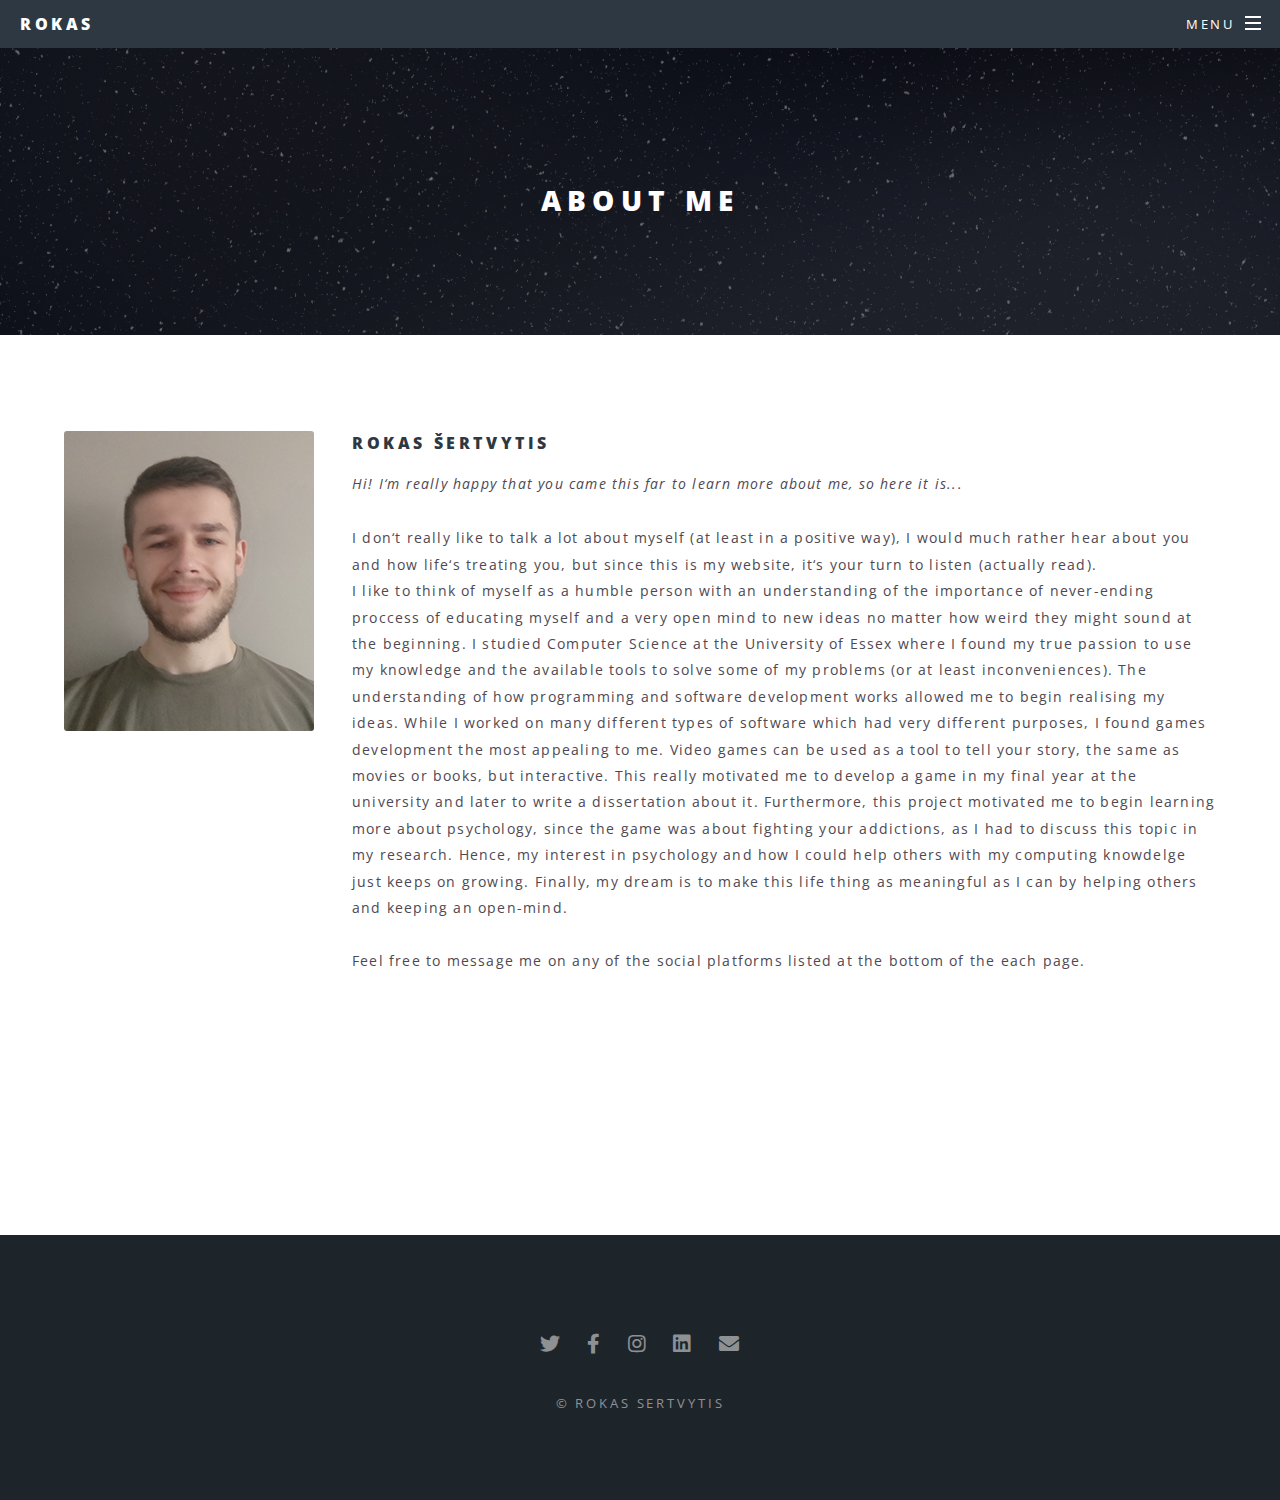
==== commit 62cb1832: "Website update" ====
--- a/about.html
+++ b/about.html
@@ -33,9 +33,32 @@
   <header>
     <h2>About Me</h2>
     </header>
-    <section class="wrapper style5">
+    <section class="wrapper style6">
       <div class="inner">
-        <h3> Sw </h3>
+
+        <div class="image">
+          <img src="images/profilephoto.png" alt="Profile Photo" />
+        </div>
+        <div class="rightpanel">
+          <h4>Rokas Šertvytis</h4>
+          <p><i>Hi! I‘m really happy that you came this far to learn more about me, so here it is...</i></p>
+          <p>I don‘t really like to talk a lot about myself (at least in a positive way), I would much rather hear about you and how life‘s treating you, but since this is my website, it‘s your turn to listen (actually read).<br> I like to think of myself as a humble person with an understanding of the importance of never-ending proccess of educating myself and a very open mind to new ideas no matter how weird they might sound at the beginning. I studied Computer Science at the University of Essex where I found my true passion to use my knowledge and the available tools to solve some of my problems (or at least inconveniences). The understanding of how programming and software development works allowed me to begin realising my ideas. While I worked on many different types of software which had very different purposes, I found games development the most appealing to me. Video games can be used as a tool to tell your story, the same as movies or books, but interactive. This really motivated me to develop a game in my final year at the university and later to write a dissertation about it. Furthermore, this project motivated me to begin learning more about psychology, since the game was about fighting your addictions, as I had to discuss this topic in my research. Hence, my interest in psychology and how I could help others with my computing knowdelge just keeps on growing. Finally, my dream is to make this life thing as meaningful as I can by helping others and keeping an open-mind.
+<br>
+<br>
+Feel free to message me on any of the social platforms listed at the bottom of the each page.
+</p>
+        </div>
+
+
+        <!--
+        <div class="leftpanel">
+          <img src="images/profilephoto.png" alt="Profile Photo" />
+        </div>
+        <div class="rightpanel">
+        <h4>  Rokas Šertvytis </h4>
+      </div>
+            -->
+
         </div>
       </section>
   </article>
@@ -43,13 +66,16 @@
   <!-- FOOTER -->
   <footer id="footer">
     <ul class="icons">
+      <li><a href="https://twitter.com/Rokas89763312?s=09" class="icon brands fa-twitter"><span class="label">Twitter</span></a></li>
       <li><a href="https://www.facebook.com/rokas.sertvytis" class="icon brands fa-facebook-f"><span class="label">Facebook</span></a></li>
+      <li><a href="https://www.instagram.com/rokascbm/" class="icon brands fa-instagram"><span class="label">Instagram</span></a></li>
       <li><a href="https://www.linkedin.com/in/rokas-šertvytis-2a9a47184/" class="icon brands fa-linkedin"><span class="label">LinkedIn</span></a></li>
-      </ul>
-      <ul class="copyright">
-        <li>&copy; Rokas Sertvytis</li>
-        </ul>
-    </footer>
+      <li><a href="mailto: rokassertvytisall@gmail.com" class="icon solid fa-envelope"><span class="label">Email</span></a></li>
+    </ul>
+    <ul class="copyright">
+      <li>&copy; Rokas Sertvytis</li>
+    </ul>
+  </footer>
 
   </div>
 
--- a/assets/css/main.css
+++ b/assets/css/main.css
@@ -286,6 +286,18 @@
 	}
 
 /* Row */
+.leftpanel{
+	width:25%;
+	height:100%;
+	float:left;
+}
+
+.rightpanel{
+	width:75%;
+	height:100%;
+	float:right;
+}
+
 
 	.row {
 		display: flex;
@@ -3310,6 +3322,165 @@
 				}
 
 			}
+			.wrapper.style6 {
+			  background-color: #ffffff;
+			  color: #4E4852;
+			  height: 100%;
+			}
+
+			  .wrapper.style6 strong, .wrapper.style6 b {
+			    color: #2E3842;
+			  }
+
+			  .wrapper.style6 h2, .wrapper.style6 h3, .wrapper.style6 h4, .wrapper.style6 h5, .wrapper.style6 h6 {
+			    color: #2E3842;
+			  }
+
+			  .wrapper.style6 hr {
+			    border-color: #dfdfdf;
+			  }
+
+			  .wrapper.style6 blockquote {
+			    border-color: #dfdfdf;
+			  }
+
+			  .wrapper.style6 code {
+			    background: rgba(0, 0, 0, 0.0375);
+			  }
+
+			  .wrapper.style6 header p {
+			    color: #8E8892;
+			  }
+
+			  .wrapper.style6 header.major h2, .wrapper.style6 header.major h3, .wrapper.style6 header.major h4, .wrapper.style6 header.major h5, .wrapper.style6 header.major h6 {
+			    border-color: #dfdfdf;
+			  }
+
+			  .wrapper.style6 header.major p {
+			    color: #4E4852;
+			  }
+
+			  .wrapper.style6 label {
+			    color: #2E3842;
+			  }
+
+			  .wrapper.style6 input[type="text"],
+			  .wrapper.style6 input[type="password"],
+			  .wrapper.style6 input[type="email"],
+			  .wrapper.style6 select,
+			  .wrapper.style6 textarea {
+			    background-color: rgba(0, 0, 0, 0.0375);
+			  }
+
+			  .wrapper.style6 select {
+			    background-image: url("data:image/svg+xml;charset=utf8,%3Csvg xmlns='http://www.w3.org/2000/svg' width='40' height='40' preserveAspectRatio='none' viewBox='0 0 40 40'%3E%3Cpath d='M9.4,12.3l10.4,10.4l10.4-10.4c0.2-0.2,0.5-0.4,0.9-0.4c0.3,0,0.6,0.1,0.9,0.4l3.3,3.3c0.2,0.2,0.4,0.5,0.4,0.9 c0,0.4-0.1,0.6-0.4,0.9L20.7,31.9c-0.2,0.2-0.5,0.4-0.9,0.4c-0.3,0-0.6-0.1-0.9-0.4L4.3,17.3c-0.2-0.2-0.4-0.5-0.4-0.9 c0-0.4,0.1-0.6,0.4-0.9l3.3-3.3c0.2-0.2,0.5-0.4,0.9-0.4S9.1,12.1,9.4,12.3z' fill='%23dfdfdf' /%3E%3C/svg%3E");
+			  }
+
+			    .wrapper.style6 select option {
+			      color: #2E3842;
+			      background: #ffffff;
+			    }
+
+			  .wrapper.style6 input[type="checkbox"] + label,
+			  .wrapper.style6 input[type="radio"] + label {
+			    color: #4E4852;
+			  }
+
+			    .wrapper.style6 input[type="checkbox"] + label:before,
+			    .wrapper.style6 input[type="radio"] + label:before {
+			      background: rgba(0, 0, 0, 0.0375);
+			    }
+
+			  .wrapper.style6 input[type="checkbox"]:checked + label:before,
+			  .wrapper.style6 input[type="radio"]:checked + label:before {
+			    background: #2E3842;
+			    color: #ffffff;
+			  }
+
+			  .wrapper.style6 ::-webkit-input-placeholder {
+			    color: #8E8892 !important;
+			  }
+
+			  .wrapper.style6 :-moz-placeholder {
+			    color: #8E8892 !important;
+			  }
+
+			  .wrapper.style6 ::-moz-placeholder {
+			    color: #8E8892 !important;
+			  }
+
+			  .wrapper.style6 :-ms-input-placeholder {
+			    color: #8E8892 !important;
+			  }
+
+			  .wrapper.style6 .formerize-placeholder {
+			    color: #8E8892 !important;
+			  }
+
+			  .wrapper.style6 .icon.major {
+			    border-color: #dfdfdf;
+			  }
+
+			  .wrapper.style6 ul.alt li {
+			    border-color: #dfdfdf;
+			  }
+
+			  .wrapper.style6 table tbody tr {
+			    border-color: #dfdfdf;
+			  }
+
+			    .wrapper.style6 table tbody tr:nth-child(2n + 1) {
+			      background-color: rgba(0, 0, 0, 0.0375);
+			    }
+
+			  .wrapper.style6 table th {
+			    color: #2E3842;
+			  }
+
+			  .wrapper.style6 table thead {
+			    border-color: #dfdfdf;
+			  }
+
+			  .wrapper.style6 table tfoot {
+			    border-color: #dfdfdf;
+			  }
+
+			  .wrapper.style6 table.alt tbody tr td {
+			    border-color: #dfdfdf;
+			  }
+
+			  .wrapper.style6 input[type="submit"],
+			  .wrapper.style6 input[type="reset"],
+			  .wrapper.style6 input[type="button"],
+			  .wrapper.style6 button,
+			  .wrapper.style6 .button {
+			    box-shadow: inset 0 0 0 2px #dfdfdf;
+			    color: #2E3842;
+			  }
+
+			    .wrapper.style6 input[type="submit"]:hover,
+			    .wrapper.style6 input[type="reset"]:hover,
+			    .wrapper.style6 input[type="button"]:hover,
+			    .wrapper.style6 button:hover,
+			    .wrapper.style6 .button:hover {
+			      background-color: rgba(0, 0, 0, 0.0375);
+			    }
+
+			    .wrapper.style6 input[type="submit"]:active,
+			    .wrapper.style6 input[type="reset"]:active,
+			    .wrapper.style6 input[type="button"]:active,
+			    .wrapper.style6 button:active,
+			    .wrapper.style6 .button:active {
+			      background-color: rgba(0, 0, 0, 0.1);
+			    }
+
+			  @media screen and (max-width: 736px) {
+
+			    .wrapper.style6 .features li {
+			      border-top-color: #dfdfdf;
+			    }
+
+			  }
 
 		@media screen and (max-width: 980px) {
 
